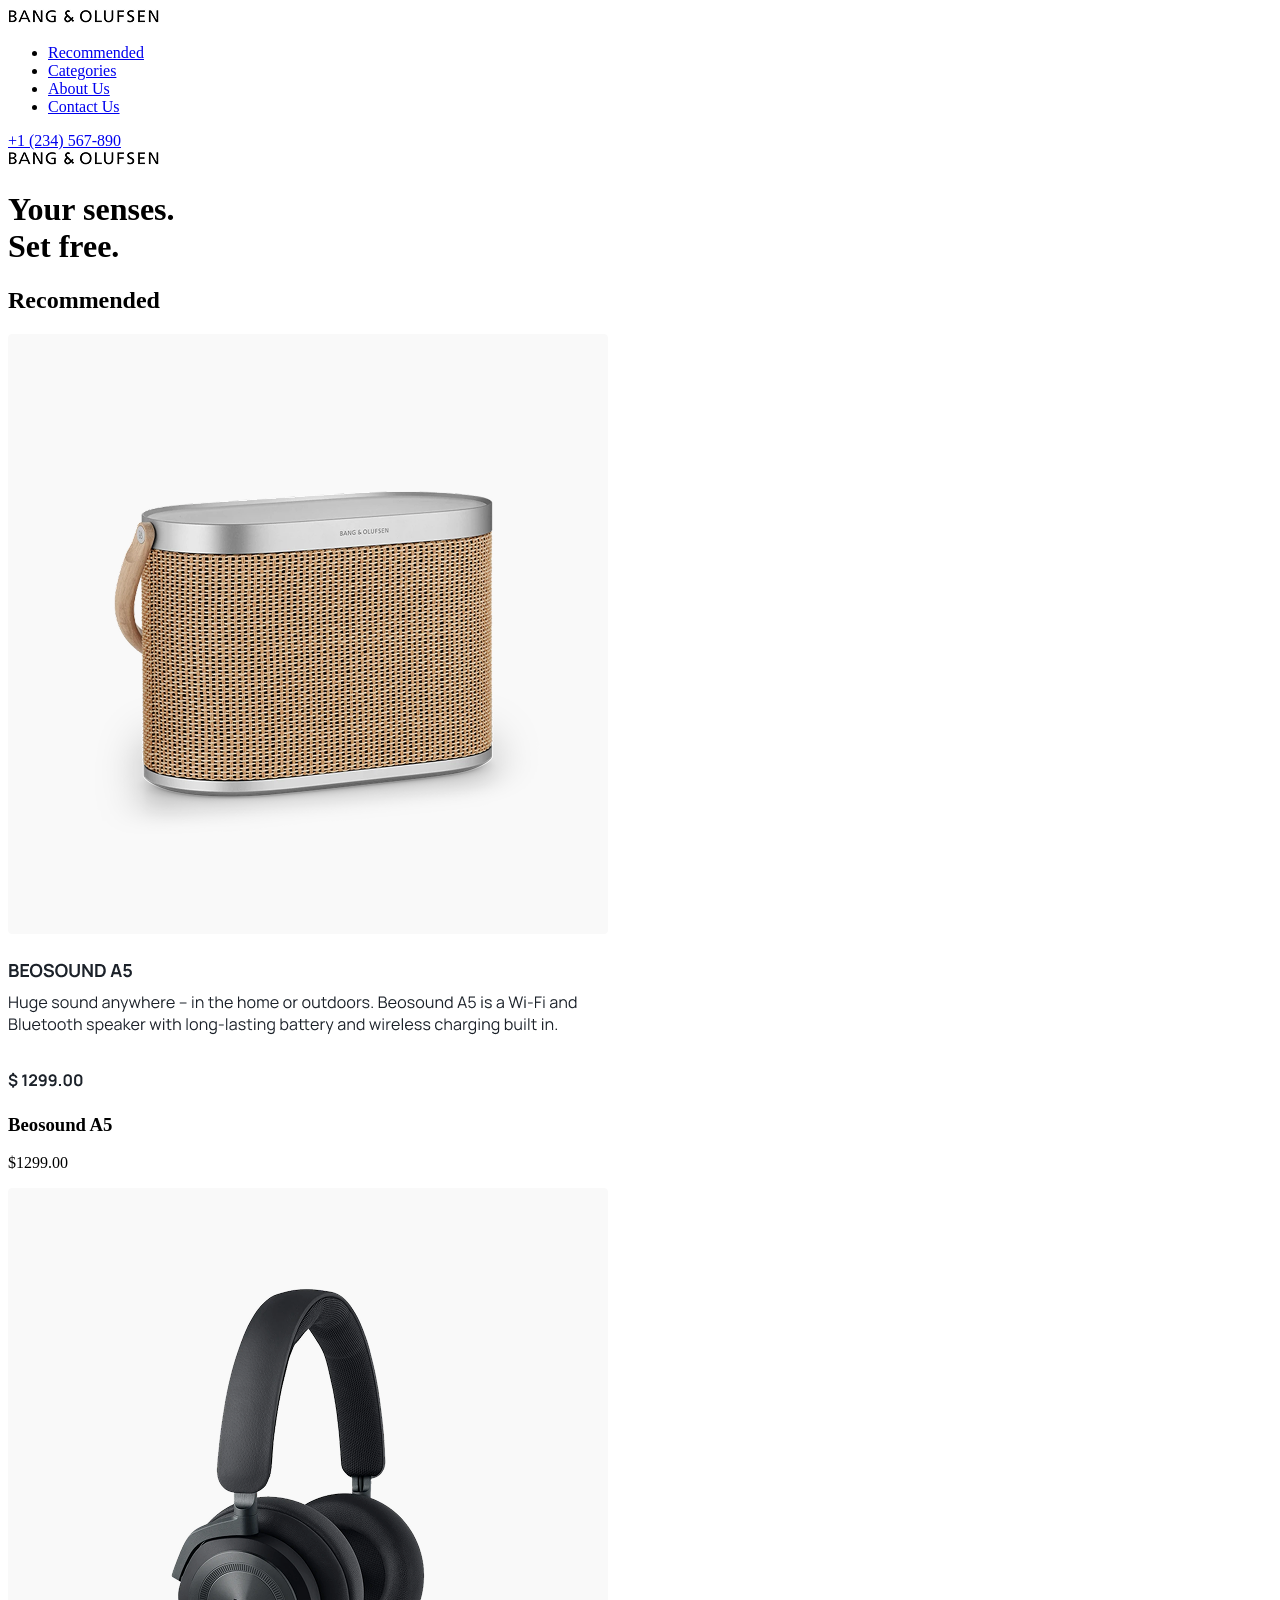
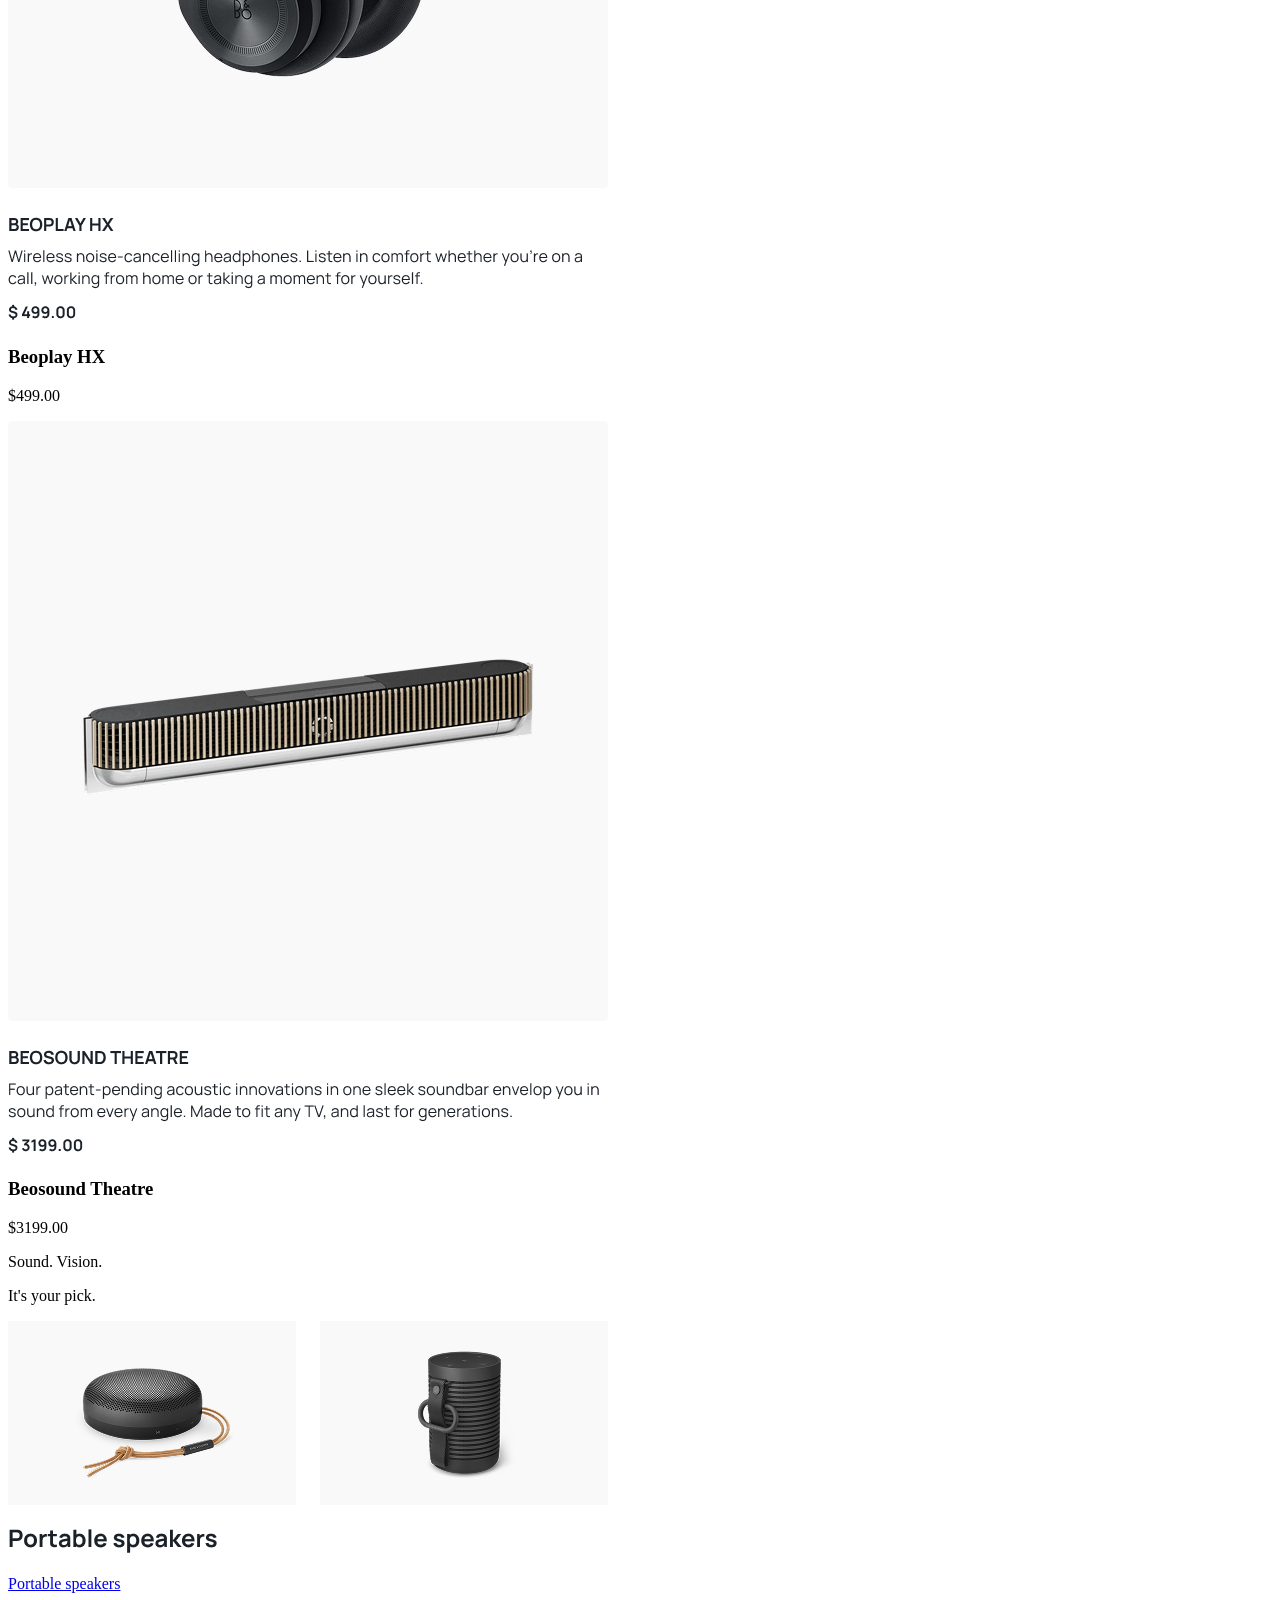
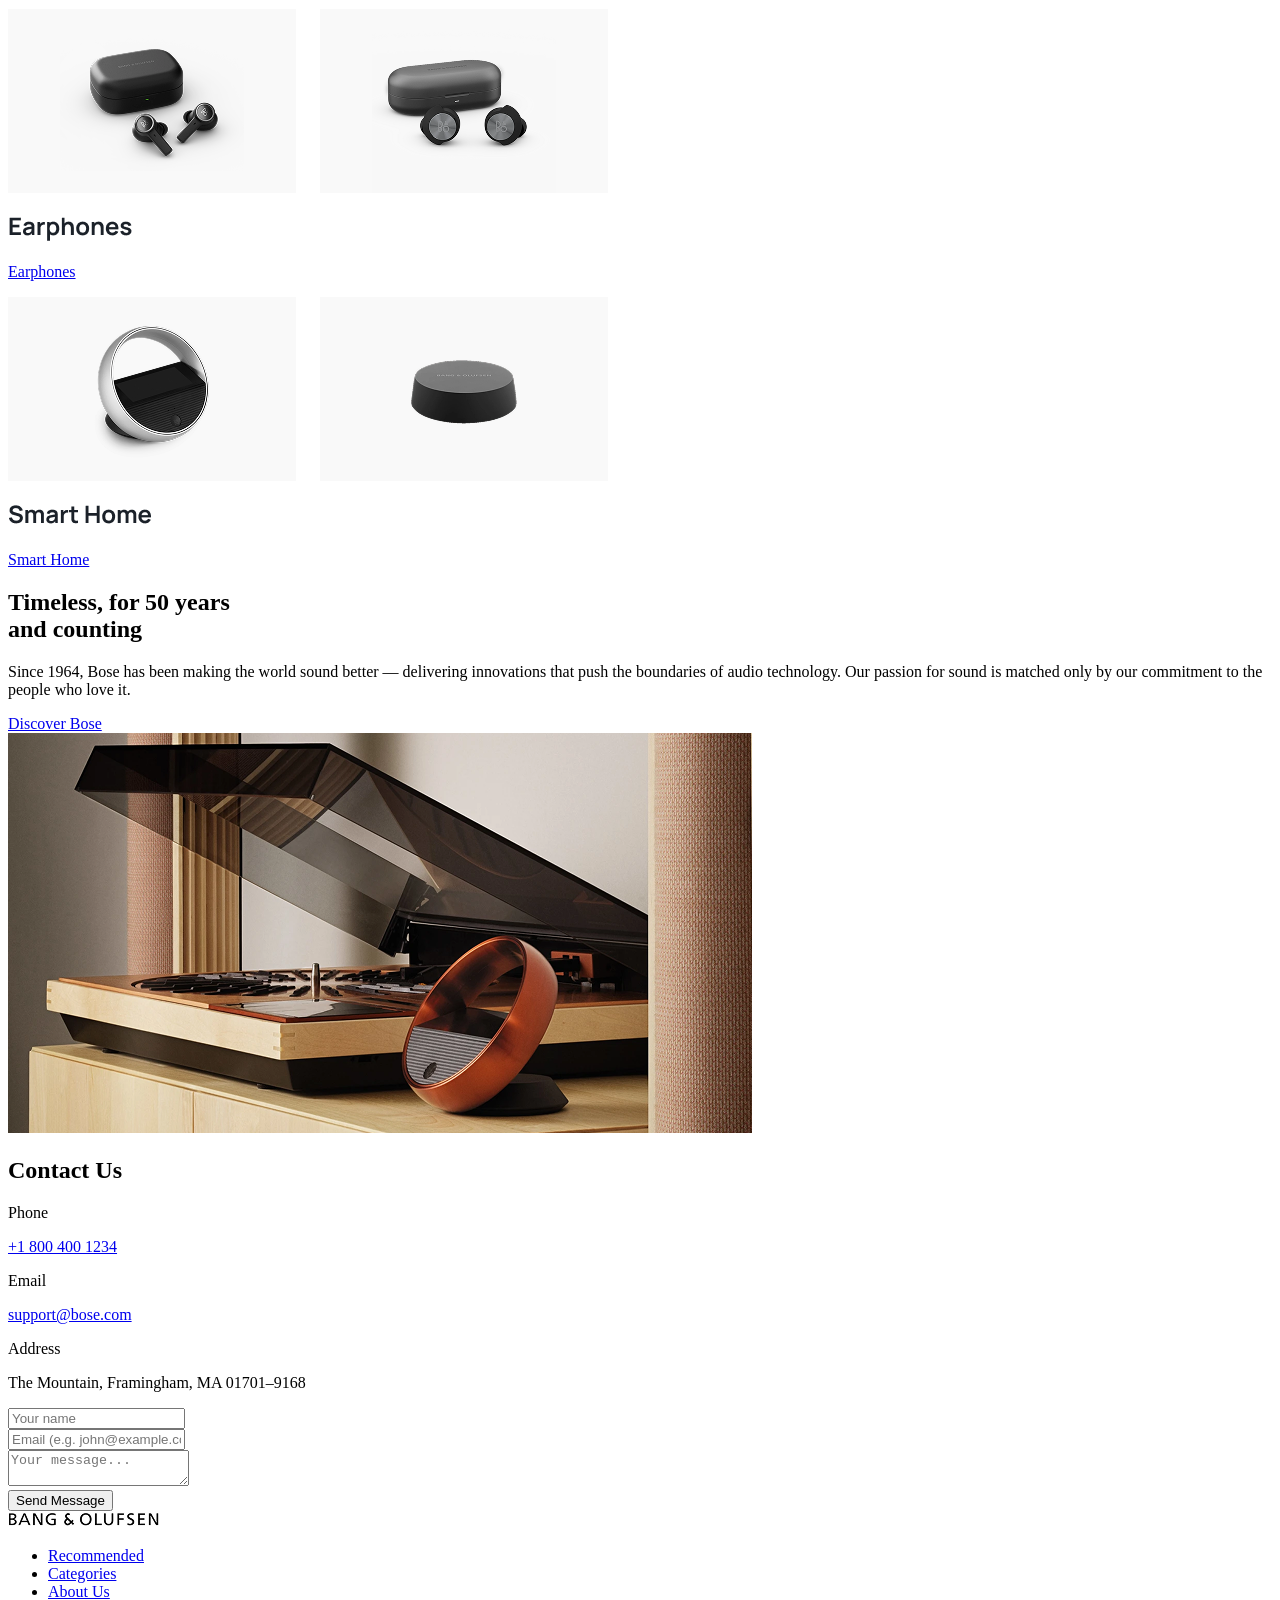
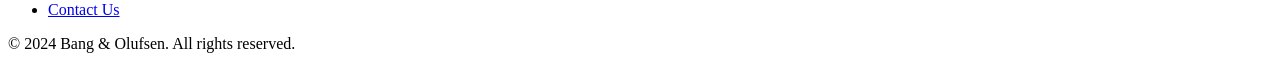
==== index.html @ 97378d6e "need help" ====
<!doctype html>
<html lang="en">
  <head>
    <meta charset="UTF-8" />
    <meta
      name="viewport"
      content="width=device-width, initial-scale=1.0"
    />
    <title>BOSE — Your senses. Set free.</title>

    <!-- Favicon -->
    <link
      rel="icon"
      type="image/png"
      href="images/Logo.png"
    />

    <!-- Fonts -->
    <link
      rel="preconnect"
      href="https://fonts.googleapis.com"
    />
    <link
      rel="preconnect"
      href="https://fonts.gstatic.com"
      crossorigin="anonymous"
    />
    <link
      href="https://fonts.googleapis.com/css2?family=Manrope:wght@200..800&display=swap"
      rel="stylesheet"
    />

    <!-- Styles -->
    <link
      rel="stylesheet"
      href="src/styles/main.scss"
    />
  </head>

  <body class="page">
    <!-- ======================== MENU ======================== -->
    <aside
      class="menu page__menu"
      id="menu"
    >
      <div class="menu__top">
        <a
          href="#"
          class="menu__logo"
        >
          <img
            src="images/Logo.png"
            alt="Bang & Olufsen"
          />
        </a>
        <a
          href="#"
          class="icon icon--close"
          aria-label="Close menu"
        ></a>
      </div>

      <nav class="menu__nav">
        <ul class="menu__list">
          <li class="menu__item">
            <a
              href="#recommended"
              class="menu__link"
            >
              Recommended
            </a>
          </li>
          <li class="menu__item">
            <a
              href="#categories"
              class="menu__link"
            >
              Categories
            </a>
          </li>
          <li class="menu__item">
            <a
              href="#about"
              class="menu__link"
            >
              About Us
            </a>
          </li>
          <li class="menu__item">
            <a
              href="#contact"
              class="menu__link"
            >
              Contact Us
            </a>
          </li>
        </ul>
      </nav>

      <div class="menu__bottom">
        <a
          href="tel:+1234567890"
          class="menu__phone"
        >
          +1 (234) 567-890
        </a>
      </div>
    </aside>

    <!-- ======================== HEADER ======================== -->
    <header
      class="header"
      id="top"
    >
      <div class="header__top">
        <a
          href="#top"
          class="header__logo"
        >
          <img
            src="images/Logo.png"
            alt="Bang & Olufsen"
          />
        </a>

        <div class="header__icons">
          <a
            href="tel:+1234567890"
            class="icon icon--phone"
            aria-label="Call us"
          ></a>
          <a
            href="#menu"
            class="icon icon--menu"
            aria-label="Open menu"
          ></a>
        </div>
      </div>

      <div class="header__bottom">
        <h1 class="header__title">
          Your senses.
          <br />
          Set free.
        </h1>
      </div>
    </header>

    <!-- ======================== MAIN ======================== -->
    <main class="main">
      <!-- RECOMMENDED -->
      <section
        class="recommended"
        id="recommended"
      >
        <div class="recommended__container">
          <h2 class="section-title">Recommended</h2>

          <div class="recommended__list">
            <article class="product-card animate-on-scroll">
              <a
                href="#"
                class="product-card__img-link"
              >
                <div class="product-card__img-wrapper">
                  <img
                    src="images/img-1.png"
                    alt="Beosound A5"
                    class="product-card__img"
                  />
                </div>
              </a>
              <div class="product-card__info">
                <h3 class="product-card__name">Beosound A5</h3>
                <p class="product-card__price">$1299.00</p>
              </div>
            </article>

            <article class="product-card animate-on-scroll">
              <a
                href="#"
                class="product-card__img-link"
              >
                <div class="product-card__img-wrapper">
                  <img
                    src="images/img-2.png"
                    alt="Beoplay HX"
                    class="product-card__img"
                  />
                </div>
              </a>
              <div class="product-card__info">
                <h3 class="product-card__name">Beoplay HX</h3>
                <p class="product-card__price">$499.00</p>
              </div>
            </article>

            <article class="product-card animate-on-scroll">
              <a
                href="#"
                class="product-card__img-link"
              >
                <div class="product-card__img-wrapper">
                  <img
                    src="images/img-3.png"
                    alt="Beosound Theatre"
                    class="product-card__img"
                  />
                </div>
              </a>
              <div class="product-card__info">
                <h3 class="product-card__name">Beosound Theatre</h3>
                <p class="product-card__price">$3199.00</p>
              </div>
            </article>
          </div>
        </div>
      </section>

      <!-- CATEGORIES -->
      <section
        class="categories"
        id="categories"
      >
        <div class="categories__container">
          <div class="categories__intro">
            <p class="categories__subtitle">Sound. Vision.</p>
            <p class="categories__description">It's your pick.</p>
          </div>

          <div class="categories__grid">
            <a
              href="#"
              class="category-card"
            >
              <img
                src="images/img-4-5.png"
                alt="Portable speakers"
                class="category-card__img"
              />
              <p class="category-card__title">Portable speakers</p>
            </a>

            <a
              href="#"
              class="category-card"
            >
              <img
                src="images/img-6-7.png"
                alt="Earphones"
                class="category-card__img"
              />
              <p class="category-card__title">Earphones</p>
            </a>

            <a
              href="#"
              class="category-card"
            >
              <img
                src="images/img-8-9.png"
                alt="Smart Home"
                class="category-card__img"
              />
              <p class="category-card__title">Smart Home</p>
            </a>
          </div>
        </div>
      </section>

      <!-- ABOUT -->
      <section
        class="about"
        id="about"
      >
        <div class="about__container">
          <div class="about__content animate-on-scroll">
            <h2 class="about__title">
              Timeless, for 50 years
              <br />
              and counting
            </h2>
            <p class="about__text">
              Since 1964, Bose has been making the world sound better —
              delivering innovations that push the boundaries of audio
              technology. Our passion for sound is matched only by our
              commitment to the people who love it.
            </p>
            <a
              href="#"
              class="button about__btn"
            >
              Discover Bose
            </a>
          </div>

          <div class="about__img-wrapper animate-on-scroll">
            <img
              src="images/Image.png"
              alt="Bose turntable"
              class="about__img"
            />
          </div>
        </div>
      </section>

      <!-- CONTACT -->
      <section
        class="contact"
        id="contact"
      >
        <div class="contact__container">
          <h2 class="section-title">Contact Us</h2>

          <div class="contact__wrapper">
            <div class="contact__info animate-on-scroll">
              <div class="contact__detail">
                <p class="contact__label">Phone</p>
                <a
                  href="tel:+18004001234"
                  class="contact__value"
                >
                  +1 800 400 1234
                </a>
              </div>
              <div class="contact__detail">
                <p class="contact__label">Email</p>
                <a
                  href="mailto:support@bose.com"
                  class="contact__value"
                >
                  support@bose.com
                </a>
              </div>
              <div class="contact__detail">
                <p class="contact__label">Address</p>
                <p class="contact__value">
                  The Mountain, Framingham, MA 01701–9168
                </p>
              </div>
            </div>

            <form
              class="contact__form animate-on-scroll"
              novalidate
            >
              <div class="form-field">
                <input
                  type="text"
                  id="name"
                  name="name"
                  class="form-field__input"
                  placeholder="Your name"
                  required
                />
              </div>

              <div class="form-field">
                <input
                  type="email"
                  id="email"
                  name="email"
                  class="form-field__input"
                  placeholder="Email (e.g. john@example.com)"
                  required
                />
              </div>

              <div class="form-field">
                <textarea
                  id="message"
                  name="message"
                  class="form-field__input form-field__input--textarea"
                  placeholder="Your message..."
                  required
                ></textarea>
              </div>

              <button
                type="submit"
                class="button contact__submit"
              >
                Send Message
              </button>
            </form>
          </div>
        </div>
      </section>
    </main>

    <!-- ======================== FOOTER ======================== -->
    <footer class="footer">
      <div class="footer__top">
        <a
          href="#top"
          class="footer__logo"
        >
          <img
            src="images/Logo.png"
            alt="Bang & Olufsen"
          />
        </a>

        <nav class="footer__nav">
          <ul class="footer__list">
            <li>
              <a
                href="#recommended"
                class="footer__link"
              >
                Recommended
              </a>
            </li>
            <li>
              <a
                href="#categories"
                class="footer__link"
              >
                Categories
              </a>
            </li>
            <li>
              <a
                href="#about"
                class="footer__link"
              >
                About Us
              </a>
            </li>
            <li>
              <a
                href="#contact"
                class="footer__link"
              >
                Contact Us
              </a>
            </li>
          </ul>
        </nav>
      </div>

      <div class="footer__bottom">
        <p class="footer__copy">© 2024 Bang & Olufsen. All rights reserved.</p>
      </div>
    </footer>

    <!-- Scroll animation script -->
    <script src="src/scripts/main.js"></script>
  </body>
</html>
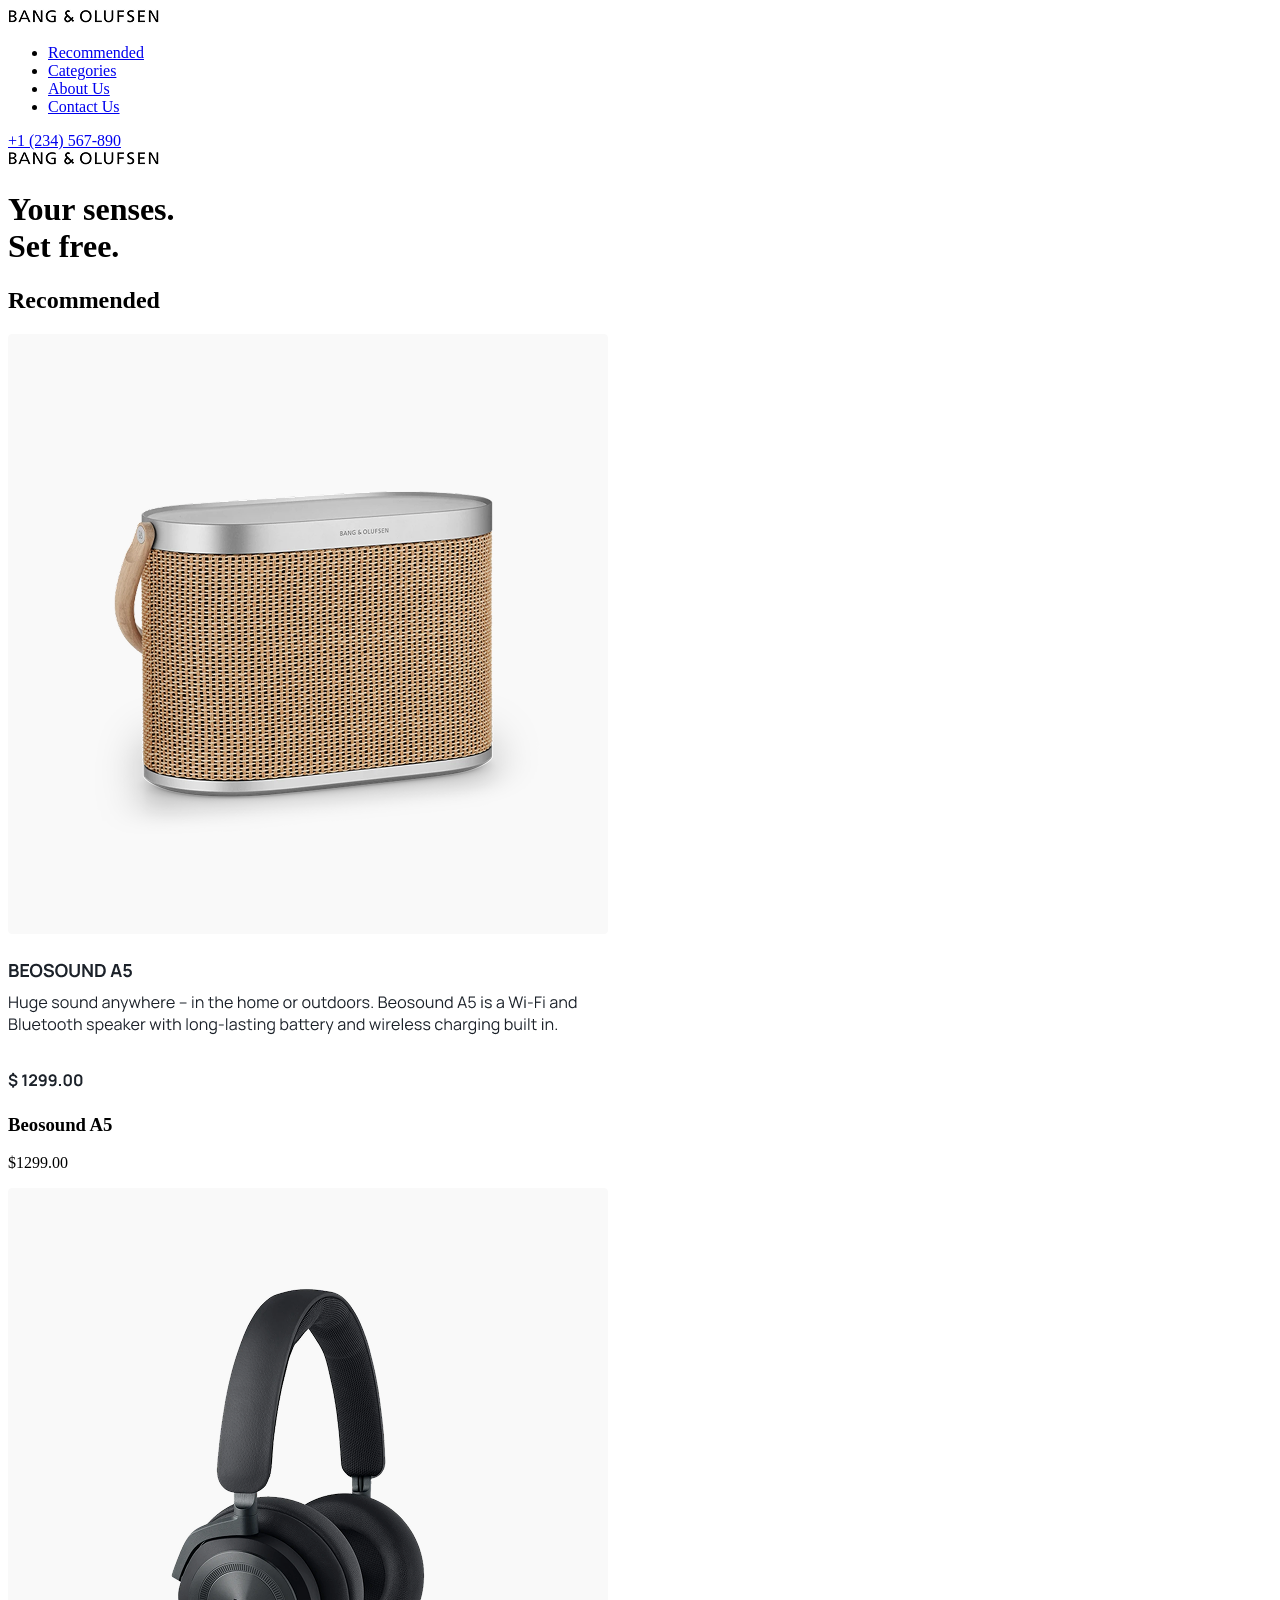
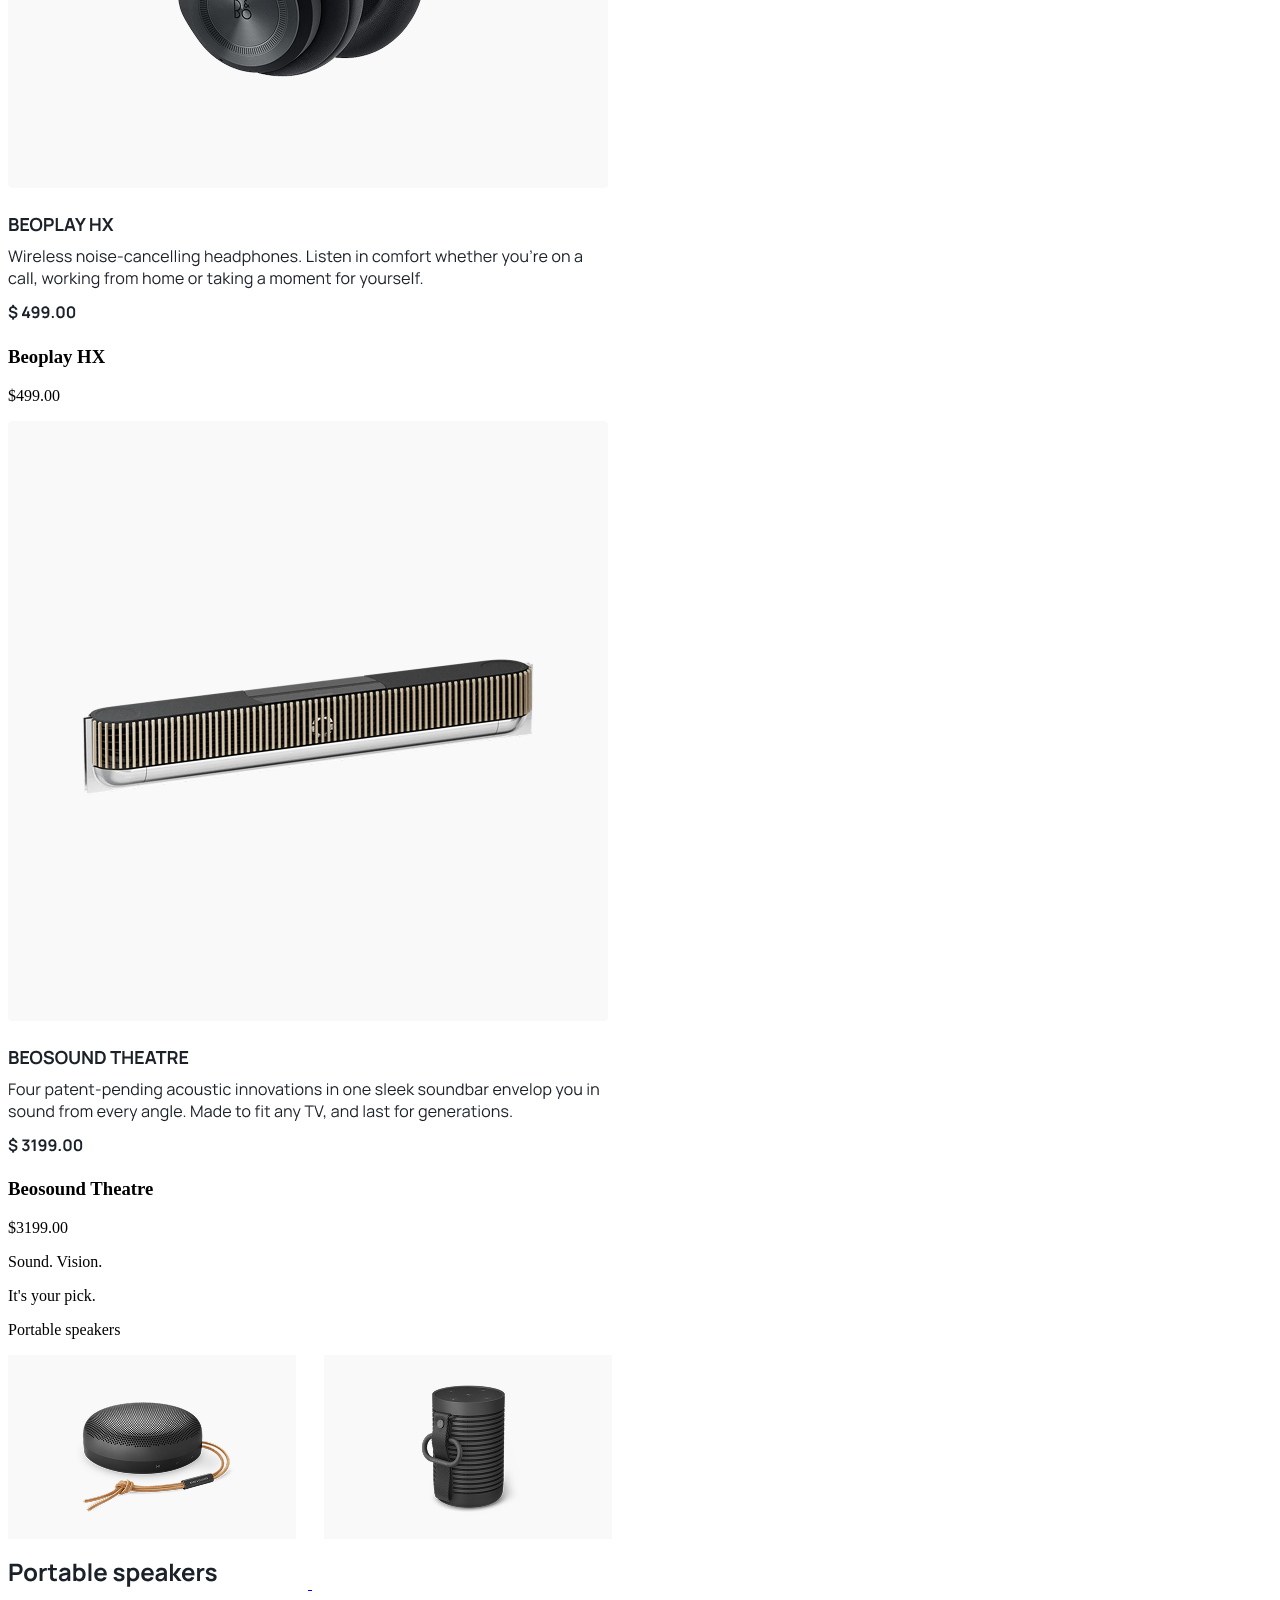
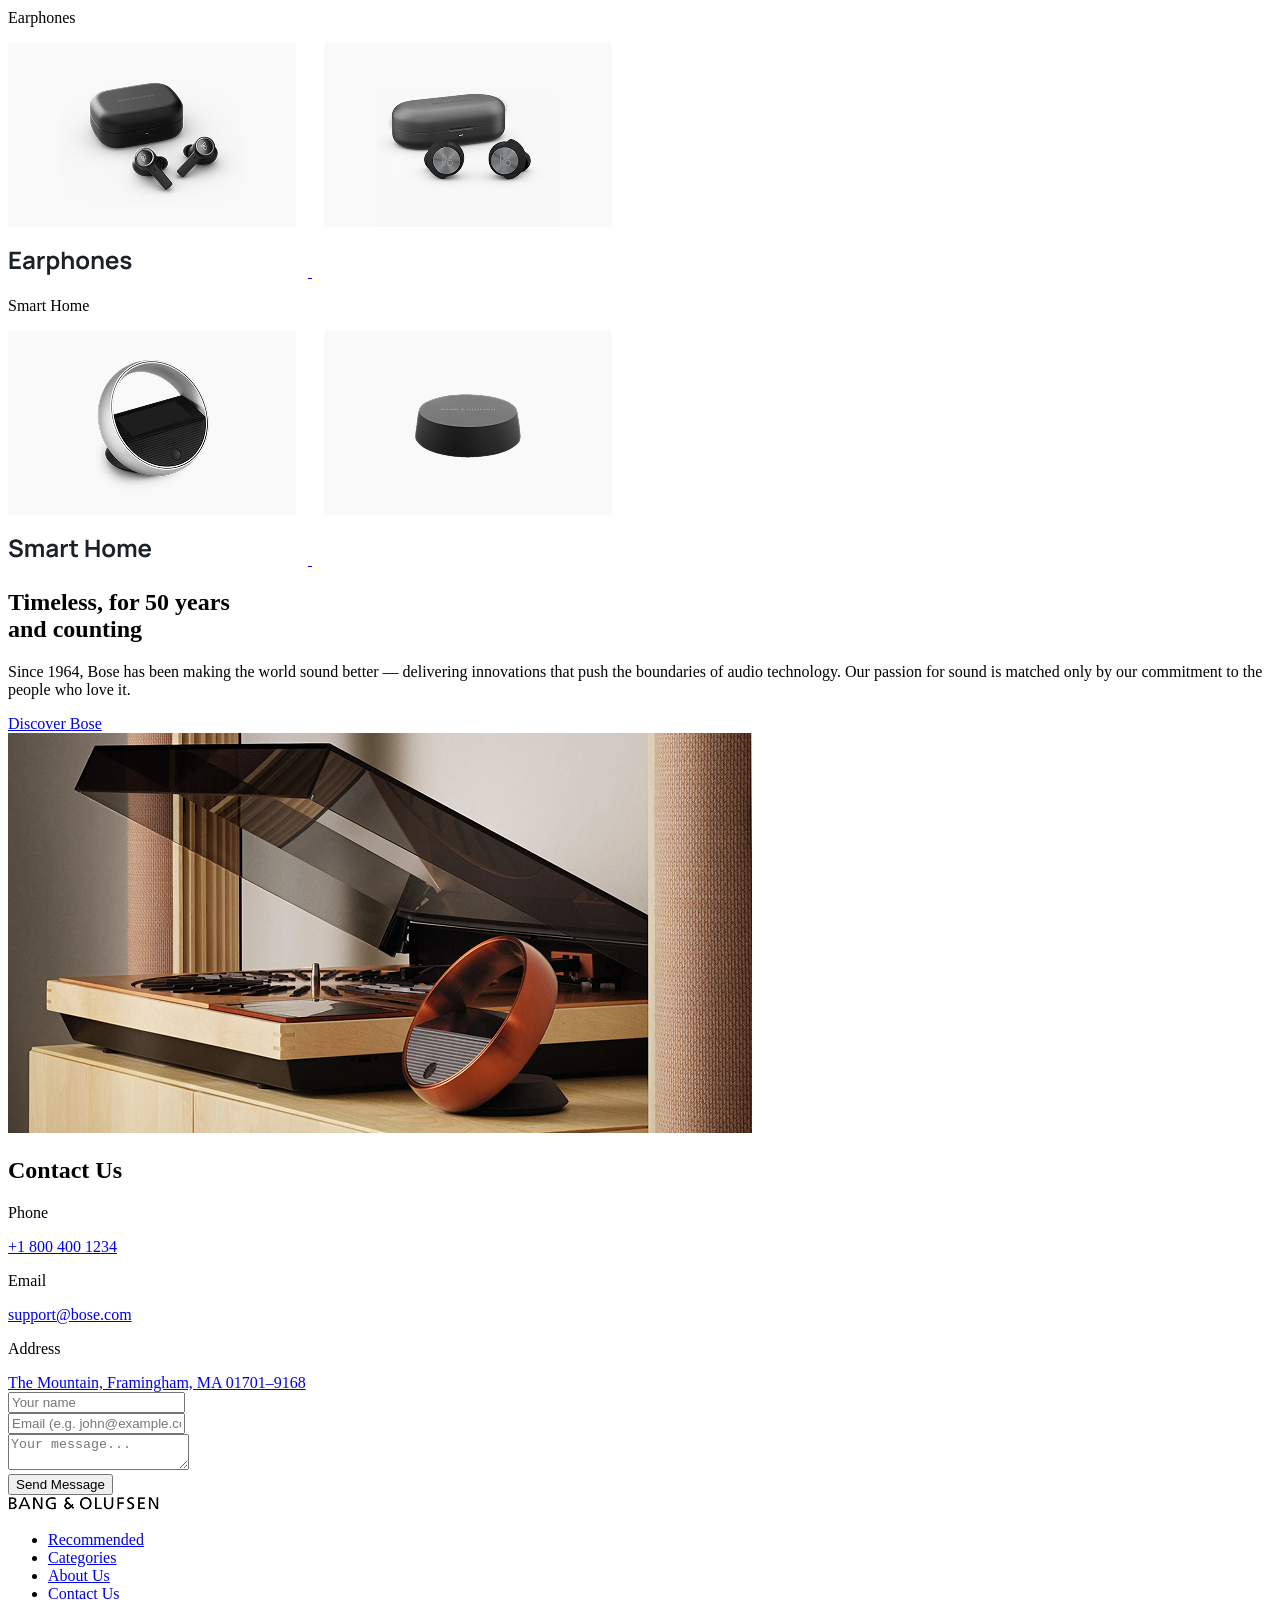
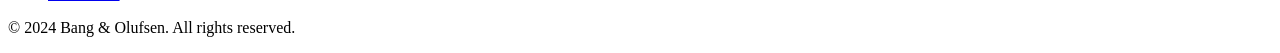
==== commit 487d884b: "landing-page-Pronina" ====
--- a/index.html
+++ b/index.html
@@ -229,45 +229,86 @@
           </div>
 
           <div class="categories__grid">
-            <a
-              href="#"
-              class="category-card"
-            >
-              <img
-                src="images/img-4-5.png"
-                alt="Portable speakers"
-                class="category-card__img"
-              />
-              <p class="category-card__title">Portable speakers</p>
-            </a>
-
-            <a
-              href="#"
-              class="category-card"
-            >
-              <img
-                src="images/img-6-7.png"
-                alt="Earphones"
-                class="category-card__img"
-              />
-              <p class="category-card__title">Earphones</p>
-            </a>
-
-            <a
-              href="#"
-              class="category-card"
-            >
-              <img
-                src="images/img-8-9.png"
-                alt="Smart Home"
-                class="category-card__img"
-              />
-              <p class="category-card__title">Smart Home</p>
-            </a>
+            <div class="category">
+              <p class="category__title">Portable speakers</p>
+              <div class="category__images">
+                <a
+                  href="#"
+                  class="category__img-link"
+                >
+                  <img
+                    src="images/img-4.png"
+                    alt="Portable speaker"
+                    class="category__img"
+                  />
+                </a>
+                <a
+                  href="#"
+                  class="category__img-link"
+                >
+                  <img
+                    src="images/img-5.png"
+                    alt="Portable speaker"
+                    class="category__img"
+                  />
+                </a>
+              </div>
+            </div>
+
+            <div class="category">
+              <p class="category__title">Earphones</p>
+              <div class="category__images">
+                <a
+                  href="#"
+                  class="category__img-link"
+                >
+                  <img
+                    src="images/img-6.png"
+                    alt="Earphones"
+                    class="category__img"
+                  />
+                </a>
+                <a
+                  href="#"
+                  class="category__img-link"
+                >
+                  <img
+                    src="images/img-7.png"
+                    alt="Earphones"
+                    class="category__img"
+                  />
+                </a>
+              </div>
+            </div>
+
+            <div class="category">
+              <p class="category__title">Smart Home</p>
+              <div class="category__images">
+                <a
+                  href="#"
+                  class="category__img-link"
+                >
+                  <img
+                    src="images/img-8.png"
+                    alt="Smart Home device"
+                    class="category__img"
+                  />
+                </a>
+                <a
+                  href="#"
+                  class="category__img-link"
+                >
+                  <img
+                    src="images/img-9.png"
+                    alt="Smart Home device"
+                    class="category__img"
+                  />
+                </a>
+              </div>
+            </div>
           </div>
         </div>
       </section>
-
       <!-- ABOUT -->
       <section
         class="about"
@@ -334,9 +375,14 @@
               </div>
               <div class="contact__detail">
                 <p class="contact__label">Address</p>
-                <p class="contact__value">
+                <a
+                  href="https://www.google.com/maps/search/?api=1&query=The+Mountain+Framingham+MA"
+                  target="_blank"
+                  rel="noopener noreferrer"
+                  class="contact__value"
+                >
                   The Mountain, Framingham, MA 01701–9168
-                </p>
+                </a>
               </div>
             </div>
 
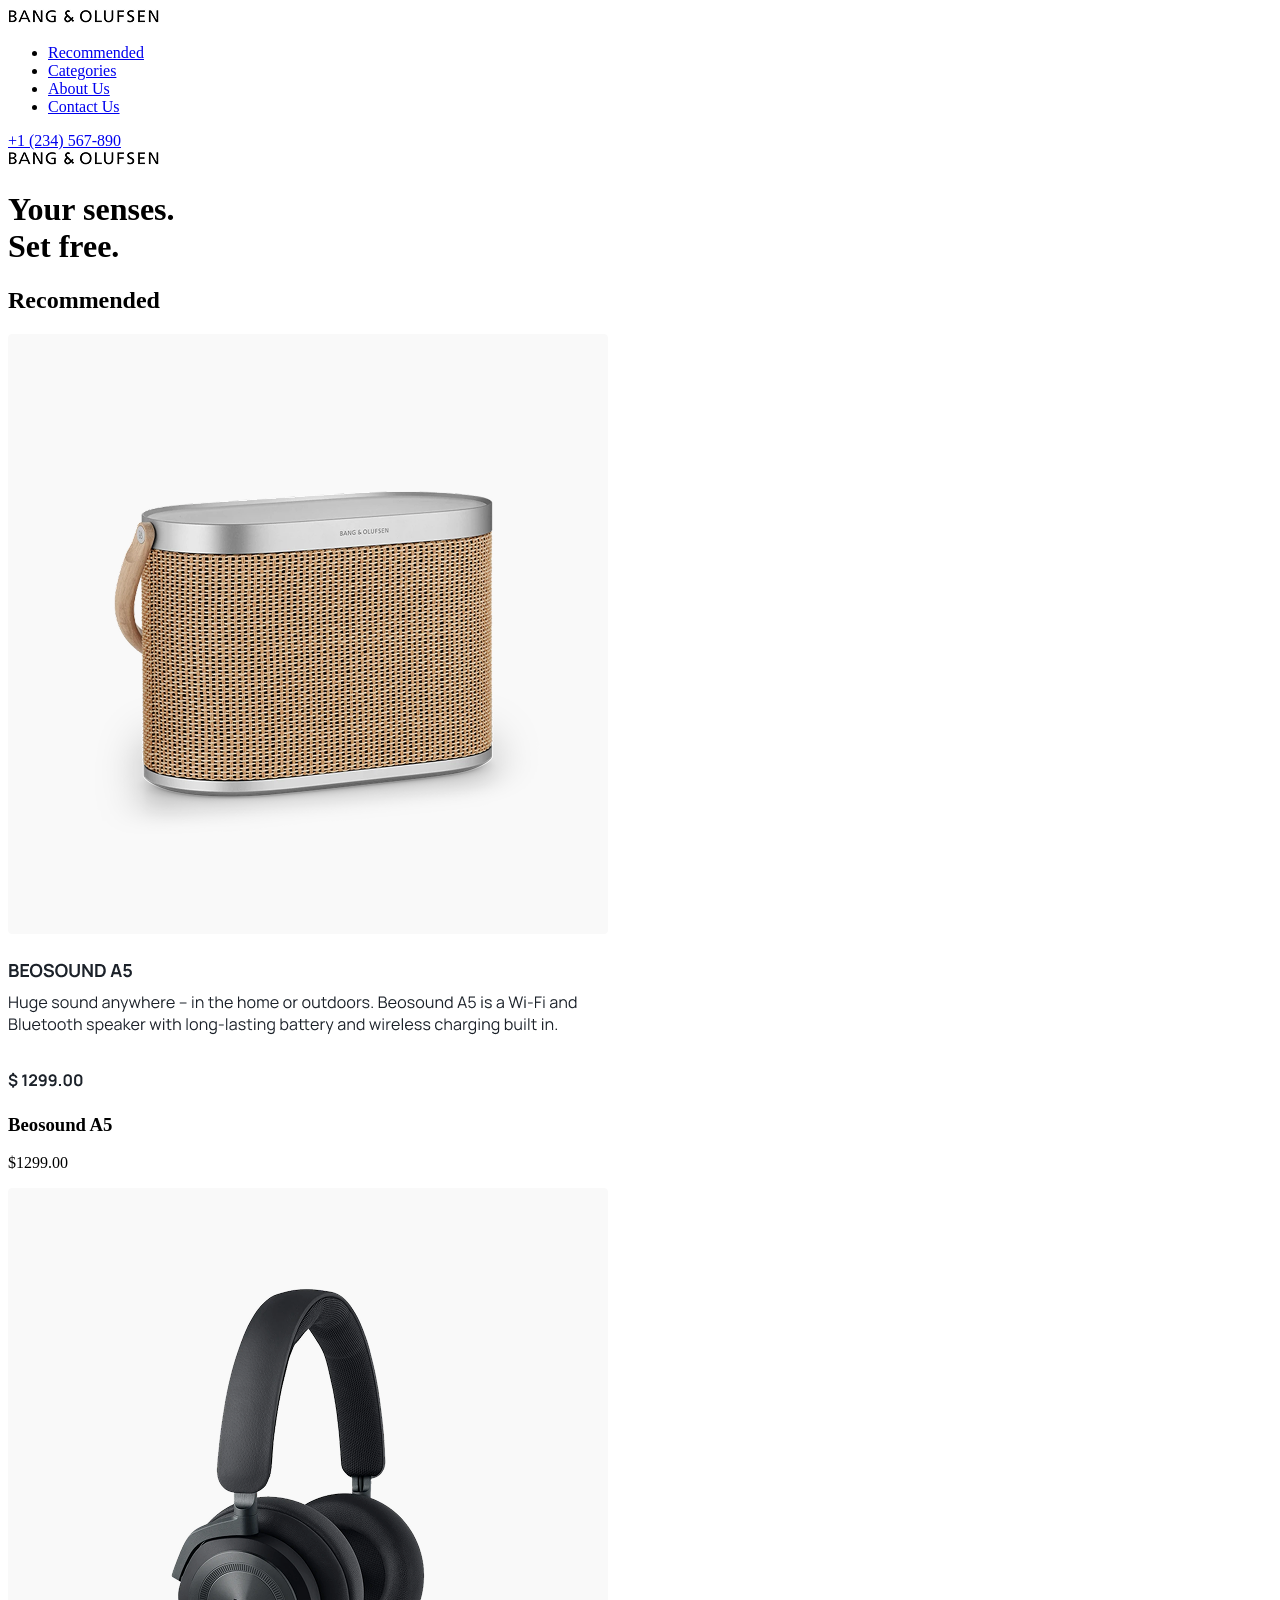
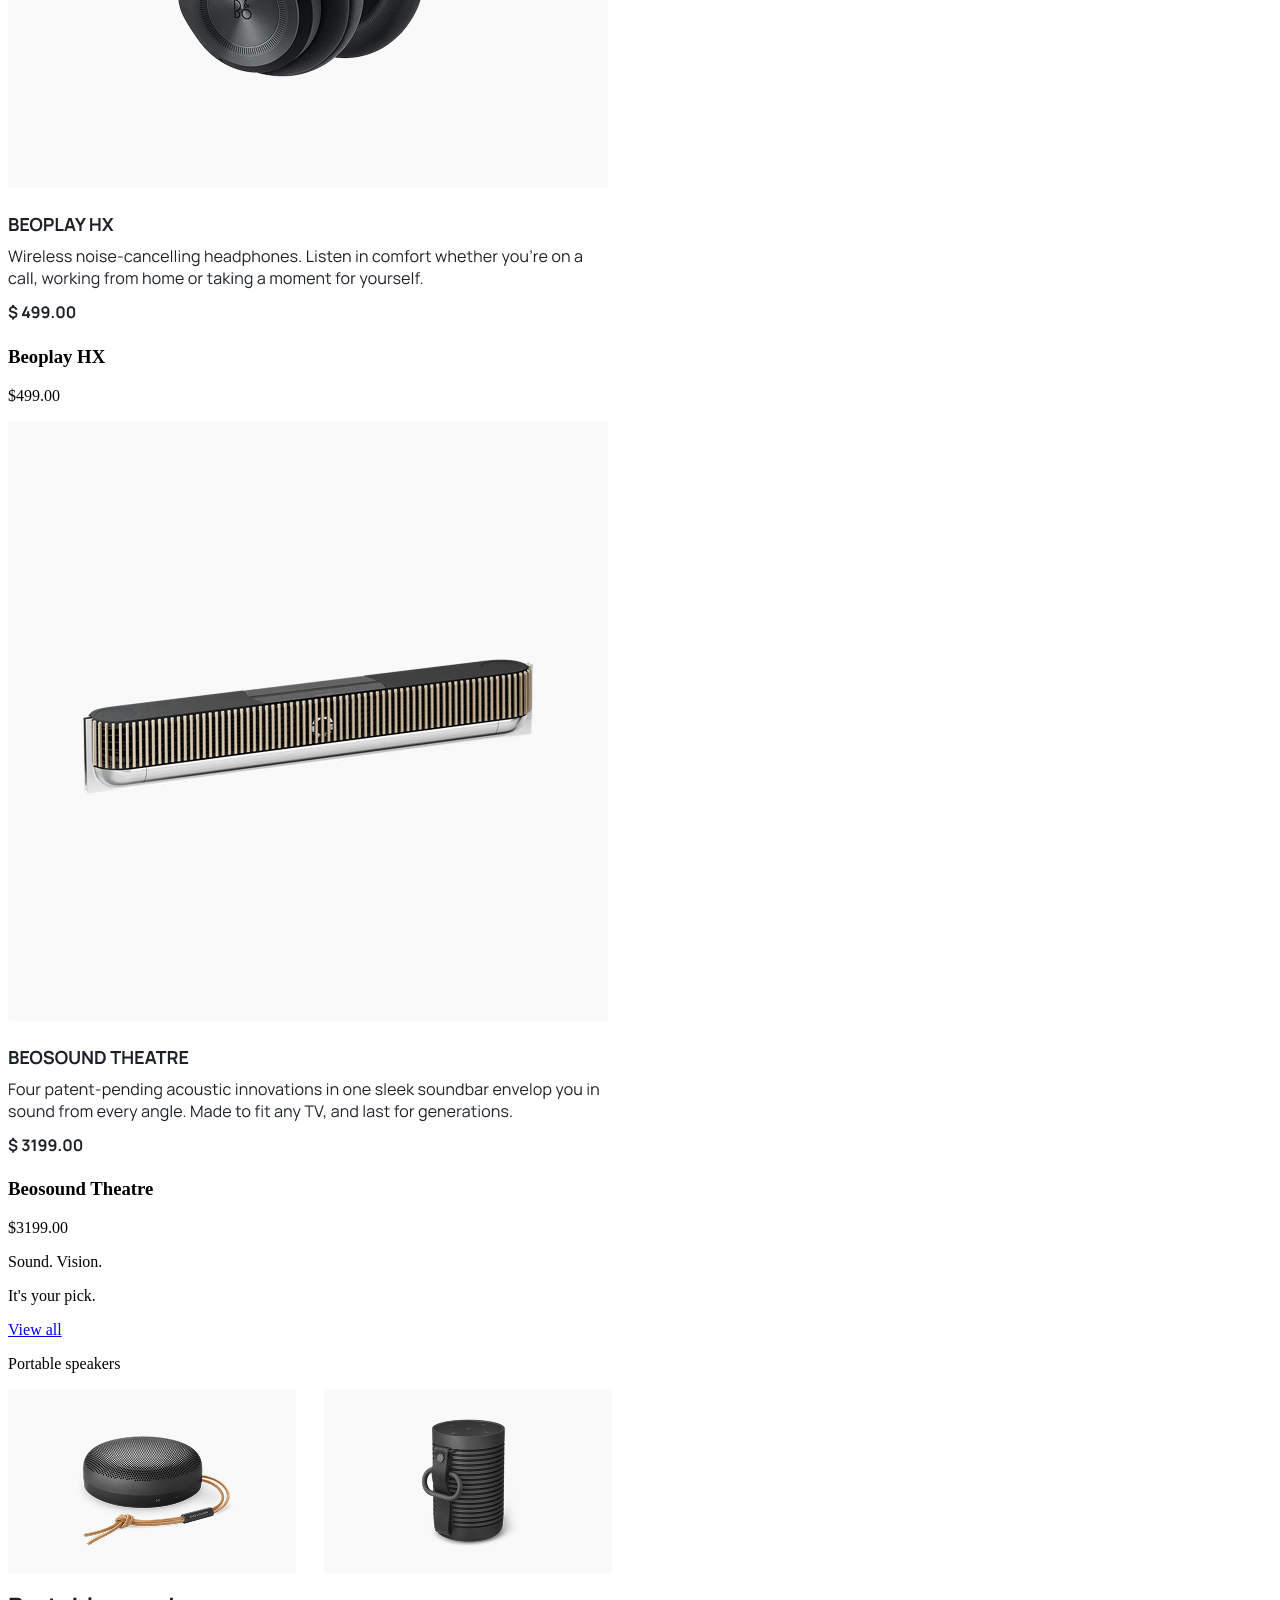
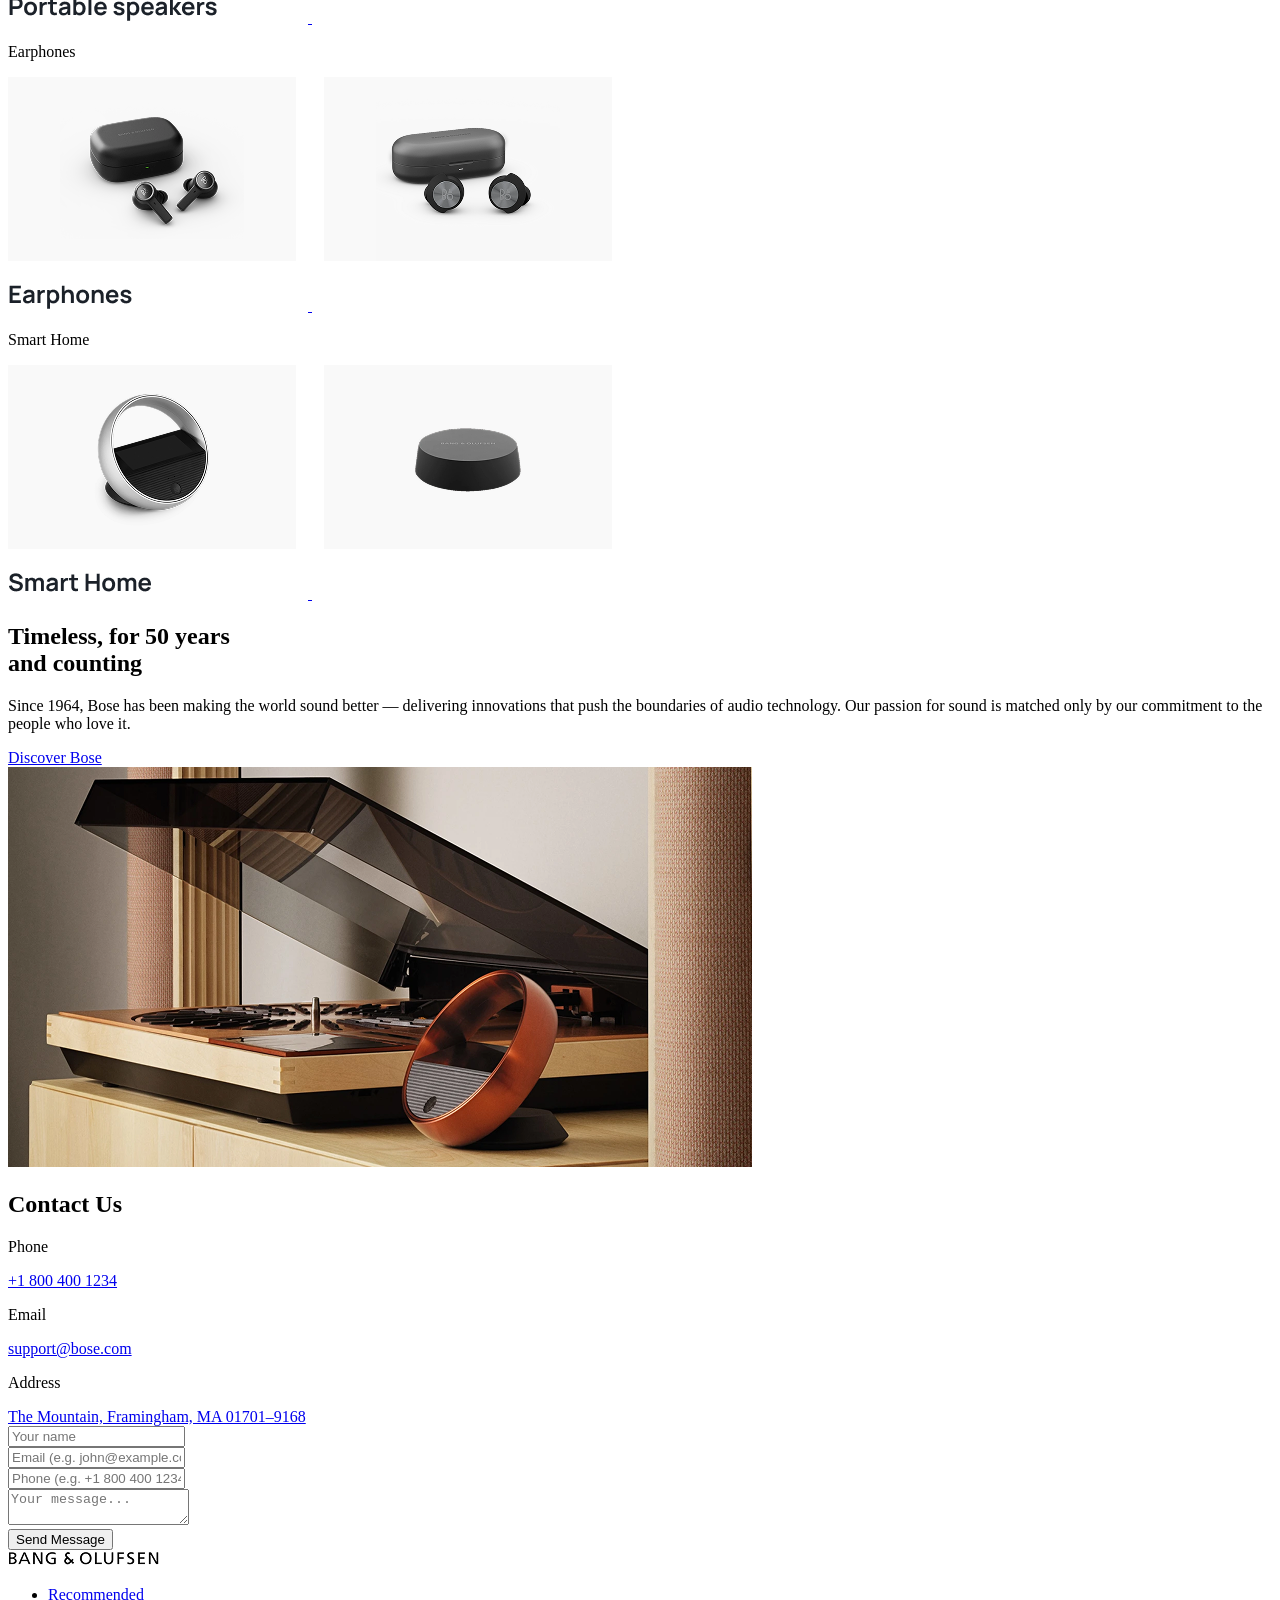
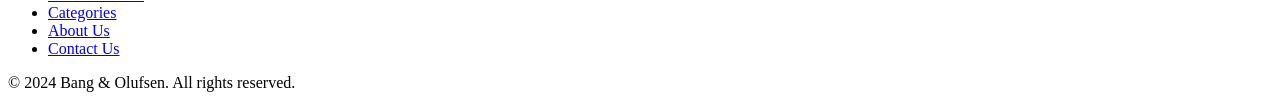
==== commit 68e8b992: "Pronina-second-landing" ====
--- a/index.html
+++ b/index.html
@@ -226,6 +226,12 @@
           <div class="categories__intro">
             <p class="categories__subtitle">Sound. Vision.</p>
             <p class="categories__description">It's your pick.</p>
+            <a
+              href="#"
+              class="button categories__view-all"
+            >
+              View all
+            </a>
           </div>
 
           <div class="categories__grid">
@@ -386,10 +392,7 @@
               </div>
             </div>
 
-            <form
-              class="contact__form animate-on-scroll"
-              novalidate
-            >
+            <form class="contact__form animate-on-scroll">
               <div class="form-field">
                 <input
                   type="text"
@@ -398,6 +401,7 @@
                   class="form-field__input"
                   placeholder="Your name"
                   required
+                  aria-label="Your name"
                 />
               </div>
 
@@ -409,6 +413,20 @@
                   class="form-field__input"
                   placeholder="Email (e.g. john@example.com)"
                   required
+                  aria-label="Email"
+                />
+              </div>
+
+              <div class="form-field">
+                <input
+                  type="tel"
+                  id="phone"
+                  name="phone"
+                  class="form-field__input"
+                  placeholder="Phone (e.g. +1 800 400 1234)"
+                  pattern="^\+?[0-9\s\-()]{7,}$"
+                  required
+                  aria-label="Phone"
                 />
               </div>
 
@@ -419,6 +437,7 @@
                   class="form-field__input form-field__input--textarea"
                   placeholder="Your message..."
                   required
+                  aria-label="Message"
                 ></textarea>
               </div>
 
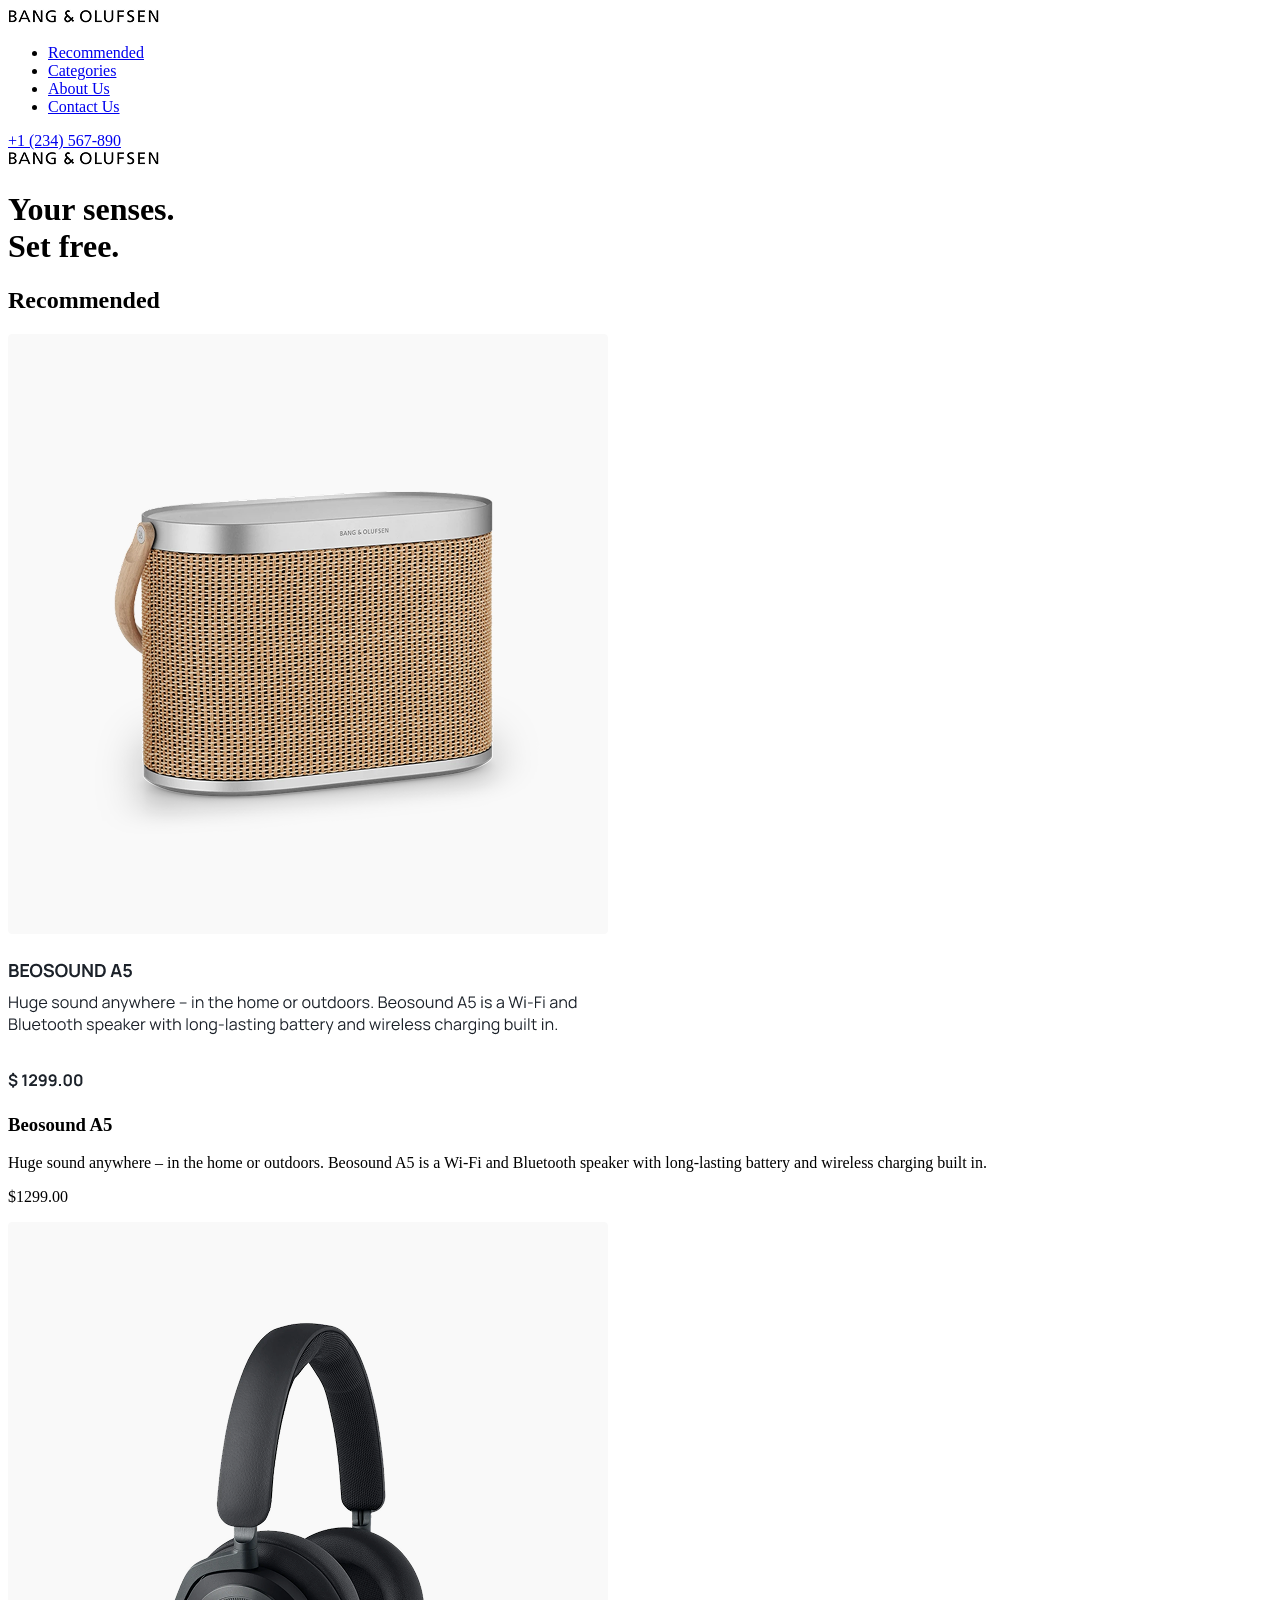
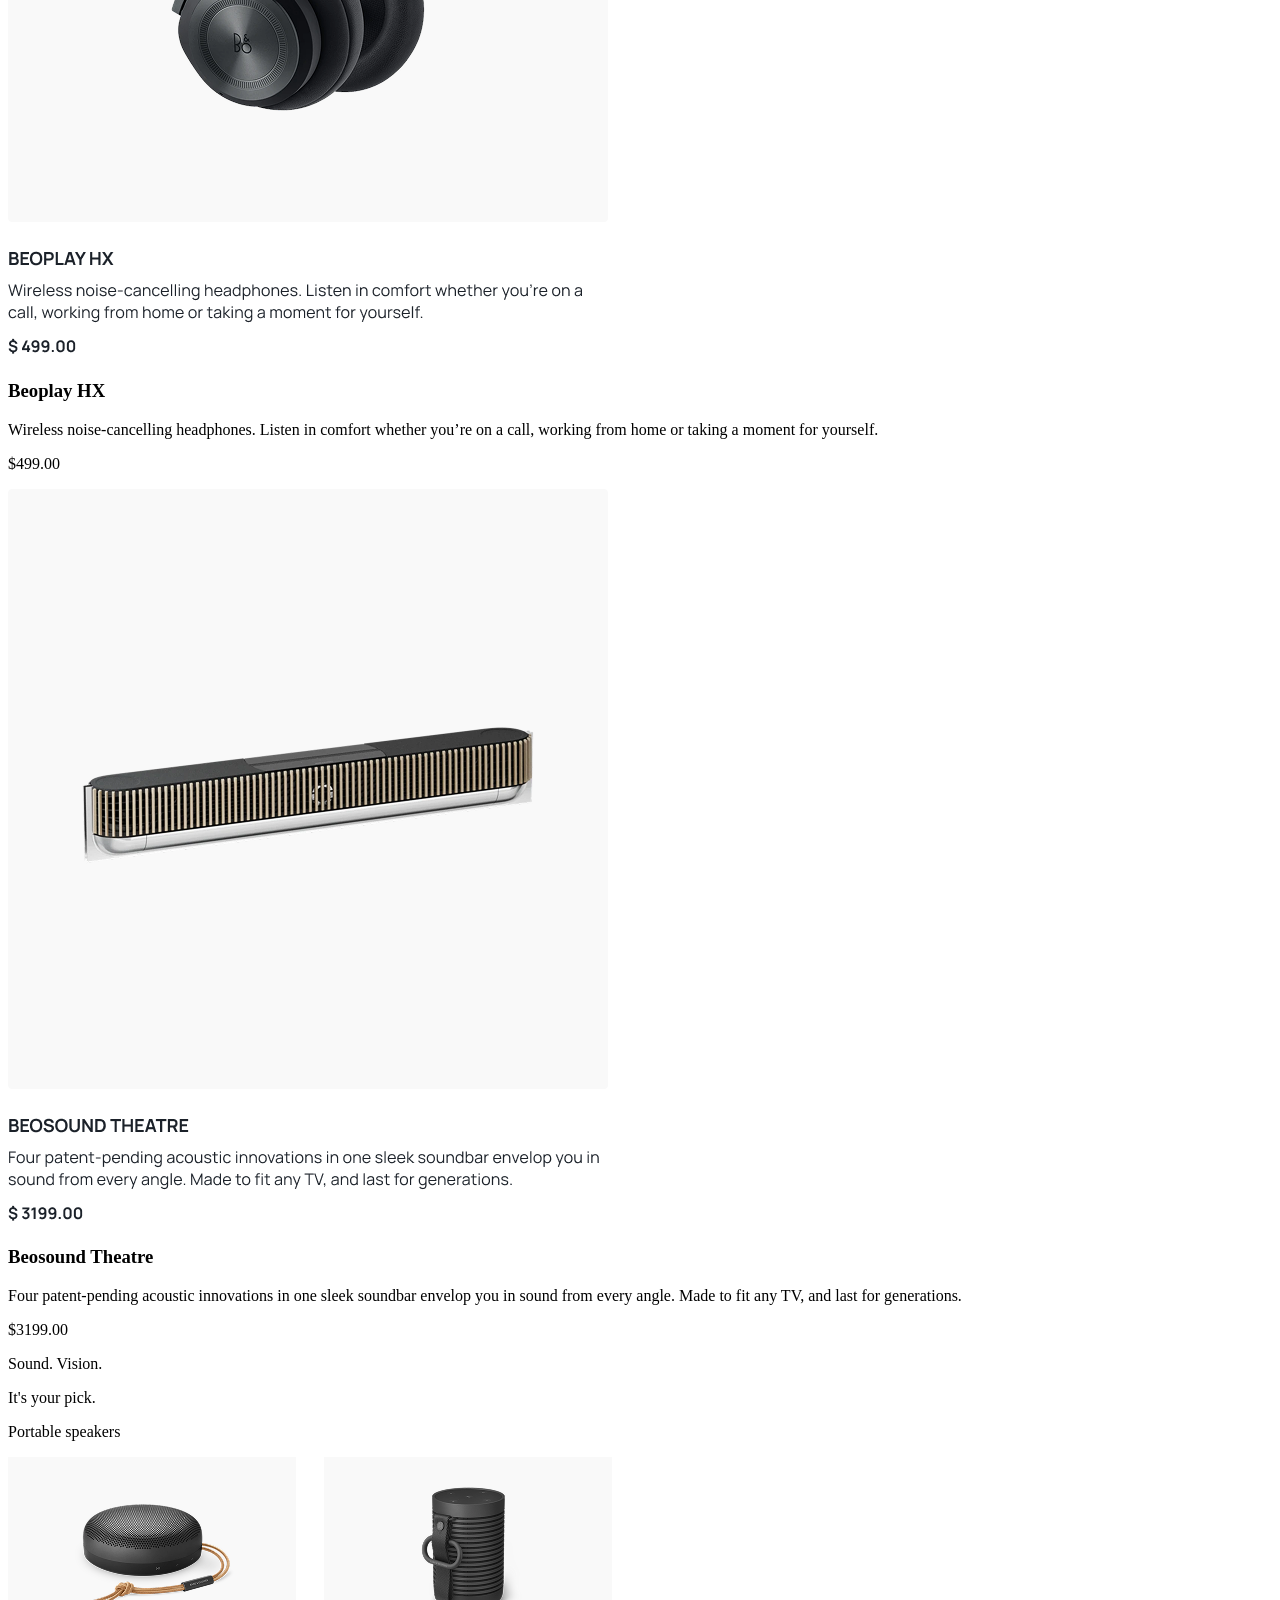
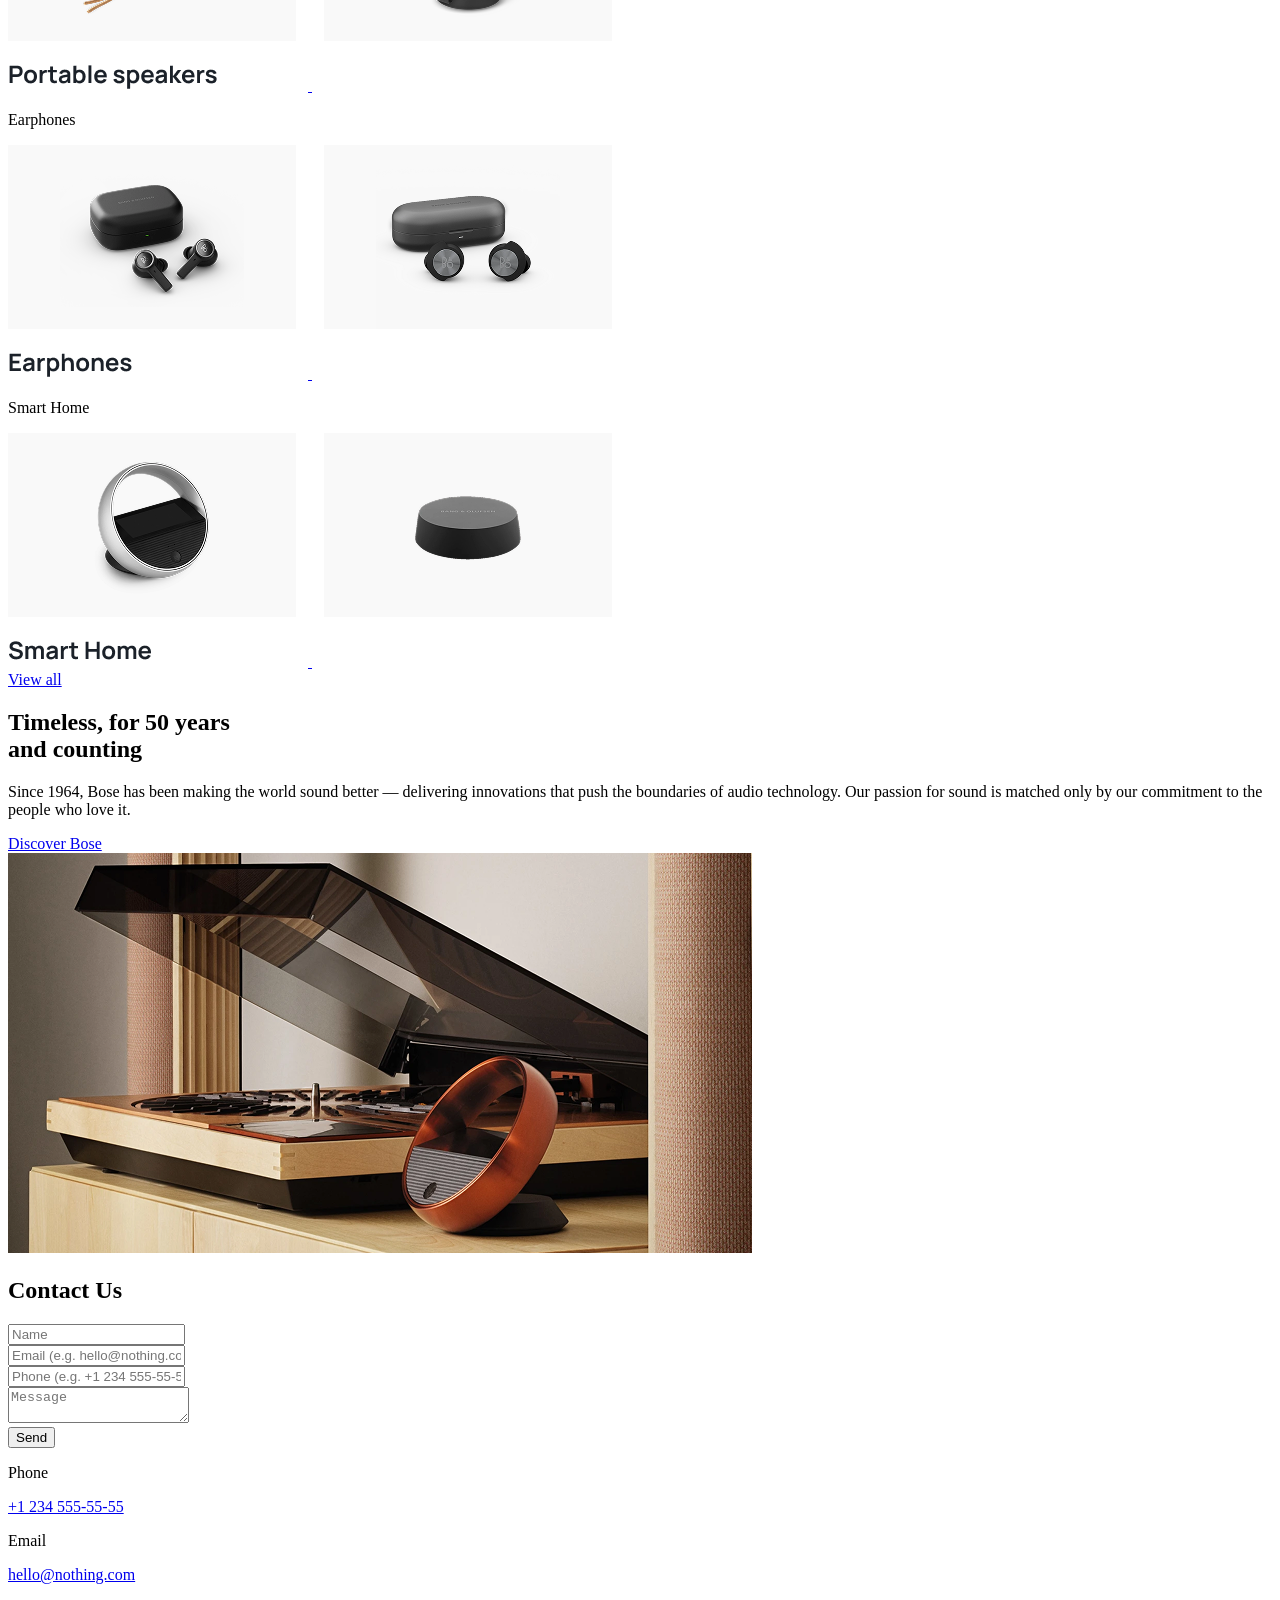
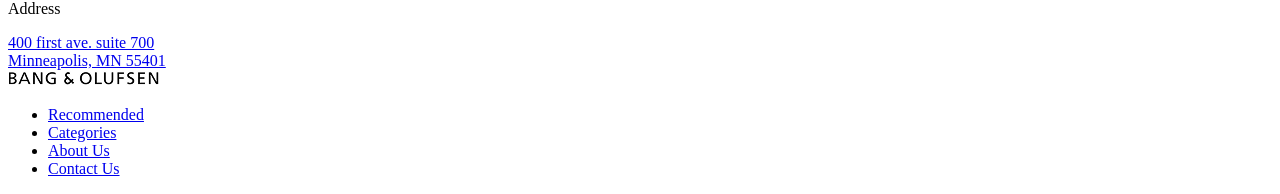
==== commit 553d72d3: "pronina-Mariia-layout-page" ====
--- a/index.html
+++ b/index.html
@@ -172,6 +172,11 @@
               </a>
               <div class="product-card__info">
                 <h3 class="product-card__name">Beosound A5</h3>
+                <p class="product-card__description">
+                  Huge sound anywhere &ndash; in the home or outdoors. Beosound
+                  A5 is a Wi-Fi and Bluetooth speaker with long-lasting battery
+                  and wireless charging built in.
+                </p>
                 <p class="product-card__price">$1299.00</p>
               </div>
             </article>
@@ -191,6 +196,11 @@
               </a>
               <div class="product-card__info">
                 <h3 class="product-card__name">Beoplay HX</h3>
+                <p class="product-card__description">
+                  Wireless noise-cancelling headphones. Listen in comfort
+                  whether you&rsquo;re on a call, working from home or taking a
+                  moment for yourself.
+                </p>
                 <p class="product-card__price">$499.00</p>
               </div>
             </article>
@@ -210,6 +220,11 @@
               </a>
               <div class="product-card__info">
                 <h3 class="product-card__name">Beosound Theatre</h3>
+                <p class="product-card__description">
+                  Four patent-pending acoustic innovations in one sleek soundbar
+                  envelop you in sound from every angle. Made to fit any TV, and
+                  last for generations.
+                </p>
                 <p class="product-card__price">$3199.00</p>
               </div>
             </article>
@@ -226,12 +241,6 @@
           <div class="categories__intro">
             <p class="categories__subtitle">Sound. Vision.</p>
             <p class="categories__description">It's your pick.</p>
-            <a
-              href="#"
-              class="button categories__view-all"
-            >
-              View all
-            </a>
           </div>
 
           <div class="categories__grid">
@@ -312,6 +321,15 @@
                 </a>
               </div>
             </div>
+          </div>
+
+          <div class="categories__bottom">
+            <a
+              href="#"
+              class="button"
+            >
+              View all
+            </a>
           </div>
         </div>
       </section>
@@ -360,48 +378,19 @@
           <h2 class="section-title">Contact Us</h2>
 
           <div class="contact__wrapper">
-            <div class="contact__info animate-on-scroll">
-              <div class="contact__detail">
-                <p class="contact__label">Phone</p>
-                <a
-                  href="tel:+18004001234"
-                  class="contact__value"
-                >
-                  +1 800 400 1234
-                </a>
-              </div>
-              <div class="contact__detail">
-                <p class="contact__label">Email</p>
-                <a
-                  href="mailto:support@bose.com"
-                  class="contact__value"
-                >
-                  support@bose.com
-                </a>
-              </div>
-              <div class="contact__detail">
-                <p class="contact__label">Address</p>
-                <a
-                  href="https://www.google.com/maps/search/?api=1&query=The+Mountain+Framingham+MA"
-                  target="_blank"
-                  rel="noopener noreferrer"
-                  class="contact__value"
-                >
-                  The Mountain, Framingham, MA 01701–9168
-                </a>
-              </div>
-            </div>
-
-            <form class="contact__form animate-on-scroll">
+            <form
+              class="contact__form animate-on-scroll"
+              onsubmit="this.reset(); return false;"
+            >
               <div class="form-field">
                 <input
                   type="text"
                   id="name"
                   name="name"
                   class="form-field__input"
-                  placeholder="Your name"
+                  placeholder="Name"
                   required
-                  aria-label="Your name"
+                  aria-label="Name"
                 />
               </div>
 
@@ -411,7 +400,7 @@
                   id="email"
                   name="email"
                   class="form-field__input"
-                  placeholder="Email (e.g. john@example.com)"
+                  placeholder="Email (e.g. hello@nothing.com)"
                   required
                   aria-label="Email"
                 />
@@ -423,7 +412,7 @@
                   id="phone"
                   name="phone"
                   class="form-field__input"
-                  placeholder="Phone (e.g. +1 800 400 1234)"
+                  placeholder="Phone (e.g. +1 234 555-55-55)"
                   pattern="^\+?[0-9\s\-()]{7,}$"
                   required
                   aria-label="Phone"
@@ -435,7 +424,7 @@
                   id="message"
                   name="message"
                   class="form-field__input form-field__input--textarea"
-                  placeholder="Your message..."
+                  placeholder="Message"
                   required
                   aria-label="Message"
                 ></textarea>
@@ -445,9 +434,43 @@
                 type="submit"
                 class="button contact__submit"
               >
-                Send Message
+                Send
               </button>
             </form>
+
+            <div class="contact__info animate-on-scroll">
+              <div class="contact__detail">
+                <p class="contact__label">Phone</p>
+                <a
+                  href="tel:+12345555555"
+                  class="contact__value"
+                >
+                  +1 234 555-55-55
+                </a>
+              </div>
+              <div class="contact__detail">
+                <p class="contact__label">Email</p>
+                <a
+                  href="mailto:hello@nothing.com"
+                  class="contact__value"
+                >
+                  hello@nothing.com
+                </a>
+              </div>
+              <div class="contact__detail">
+                <p class="contact__label">Address</p>
+                <a
+                  href="https://www.google.com/maps/search/?api=1&query=400+First+Ave+Suite+700+Minneapolis+MN+55401"
+                  target="_blank"
+                  rel="noopener noreferrer"
+                  class="contact__value"
+                >
+                  400 first ave. suite 700
+                  <br />
+                  Minneapolis, MN 55401
+                </a>
+              </div>
+            </div>
           </div>
         </div>
       </section>
@@ -503,10 +526,6 @@
           </ul>
         </nav>
       </div>
-
-      <div class="footer__bottom">
-        <p class="footer__copy">© 2024 Bang & Olufsen. All rights reserved.</p>
-      </div>
     </footer>
 
     <!-- Scroll animation script -->
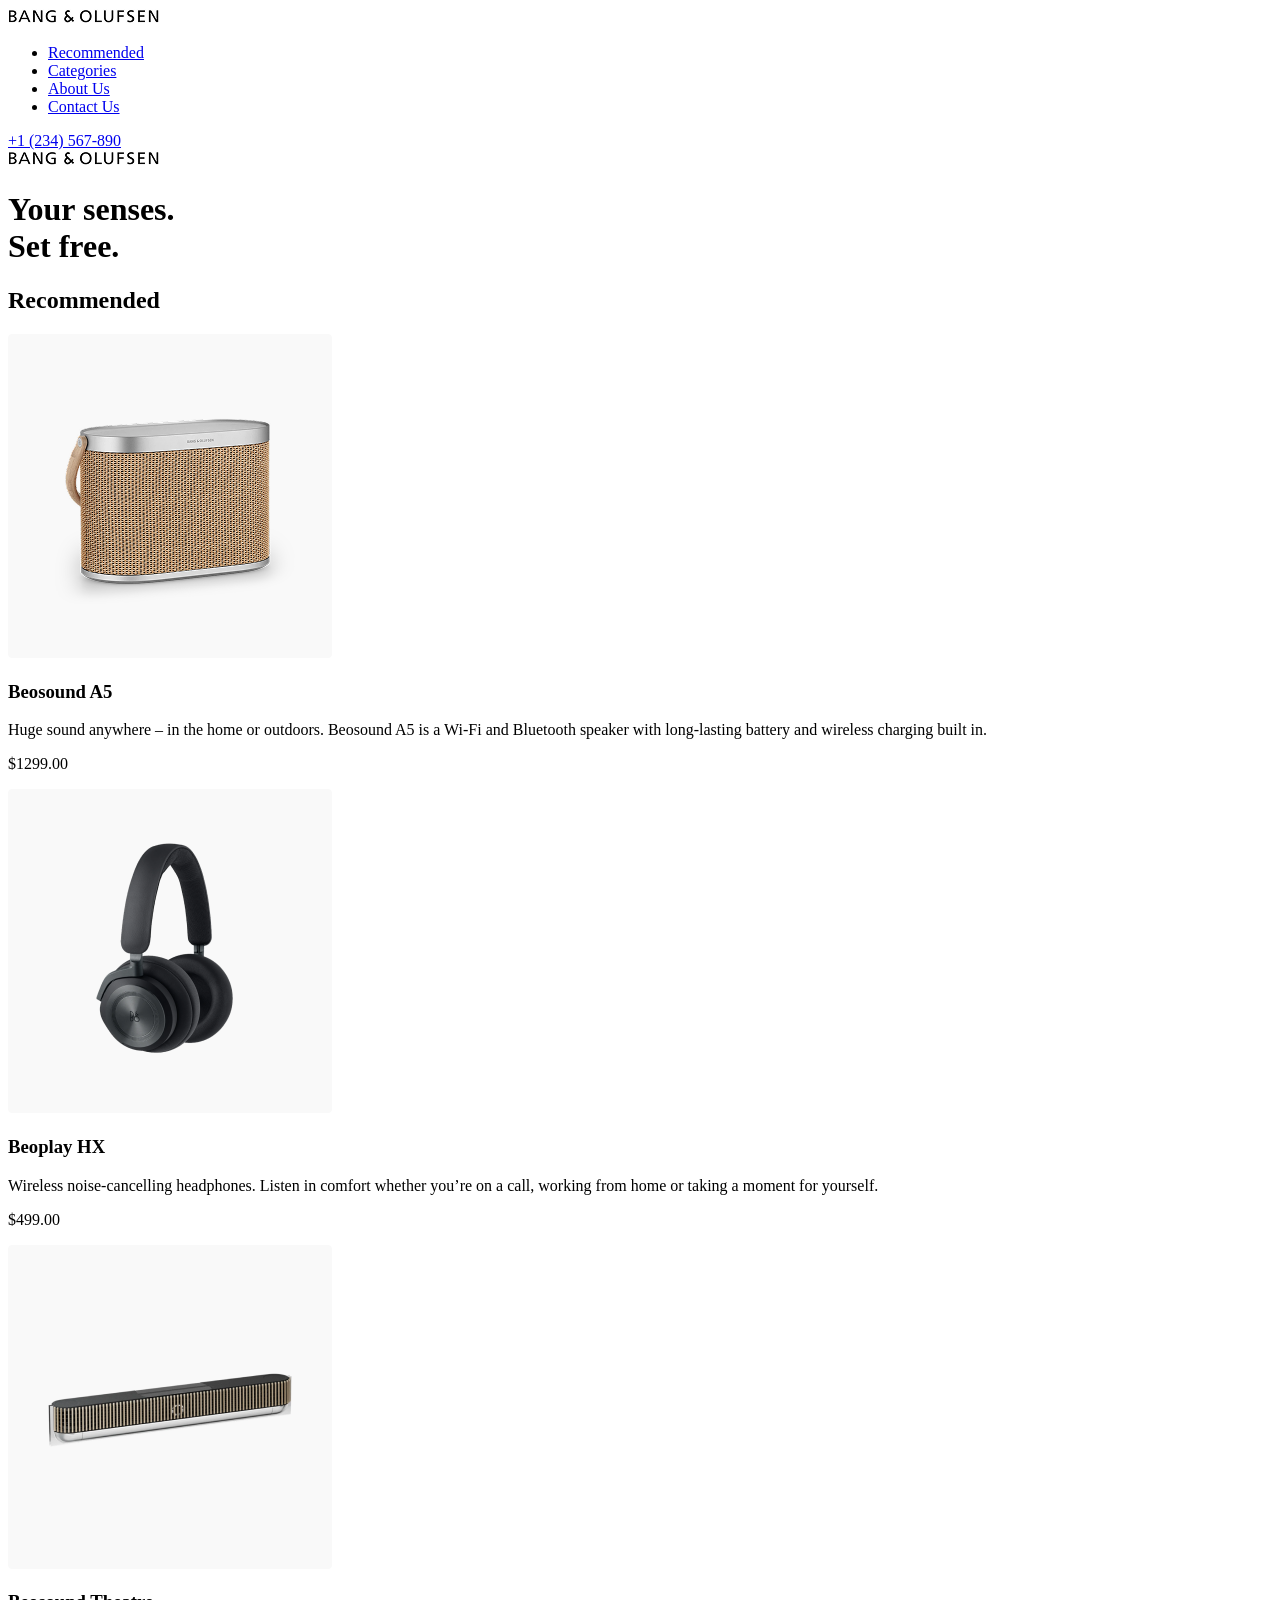
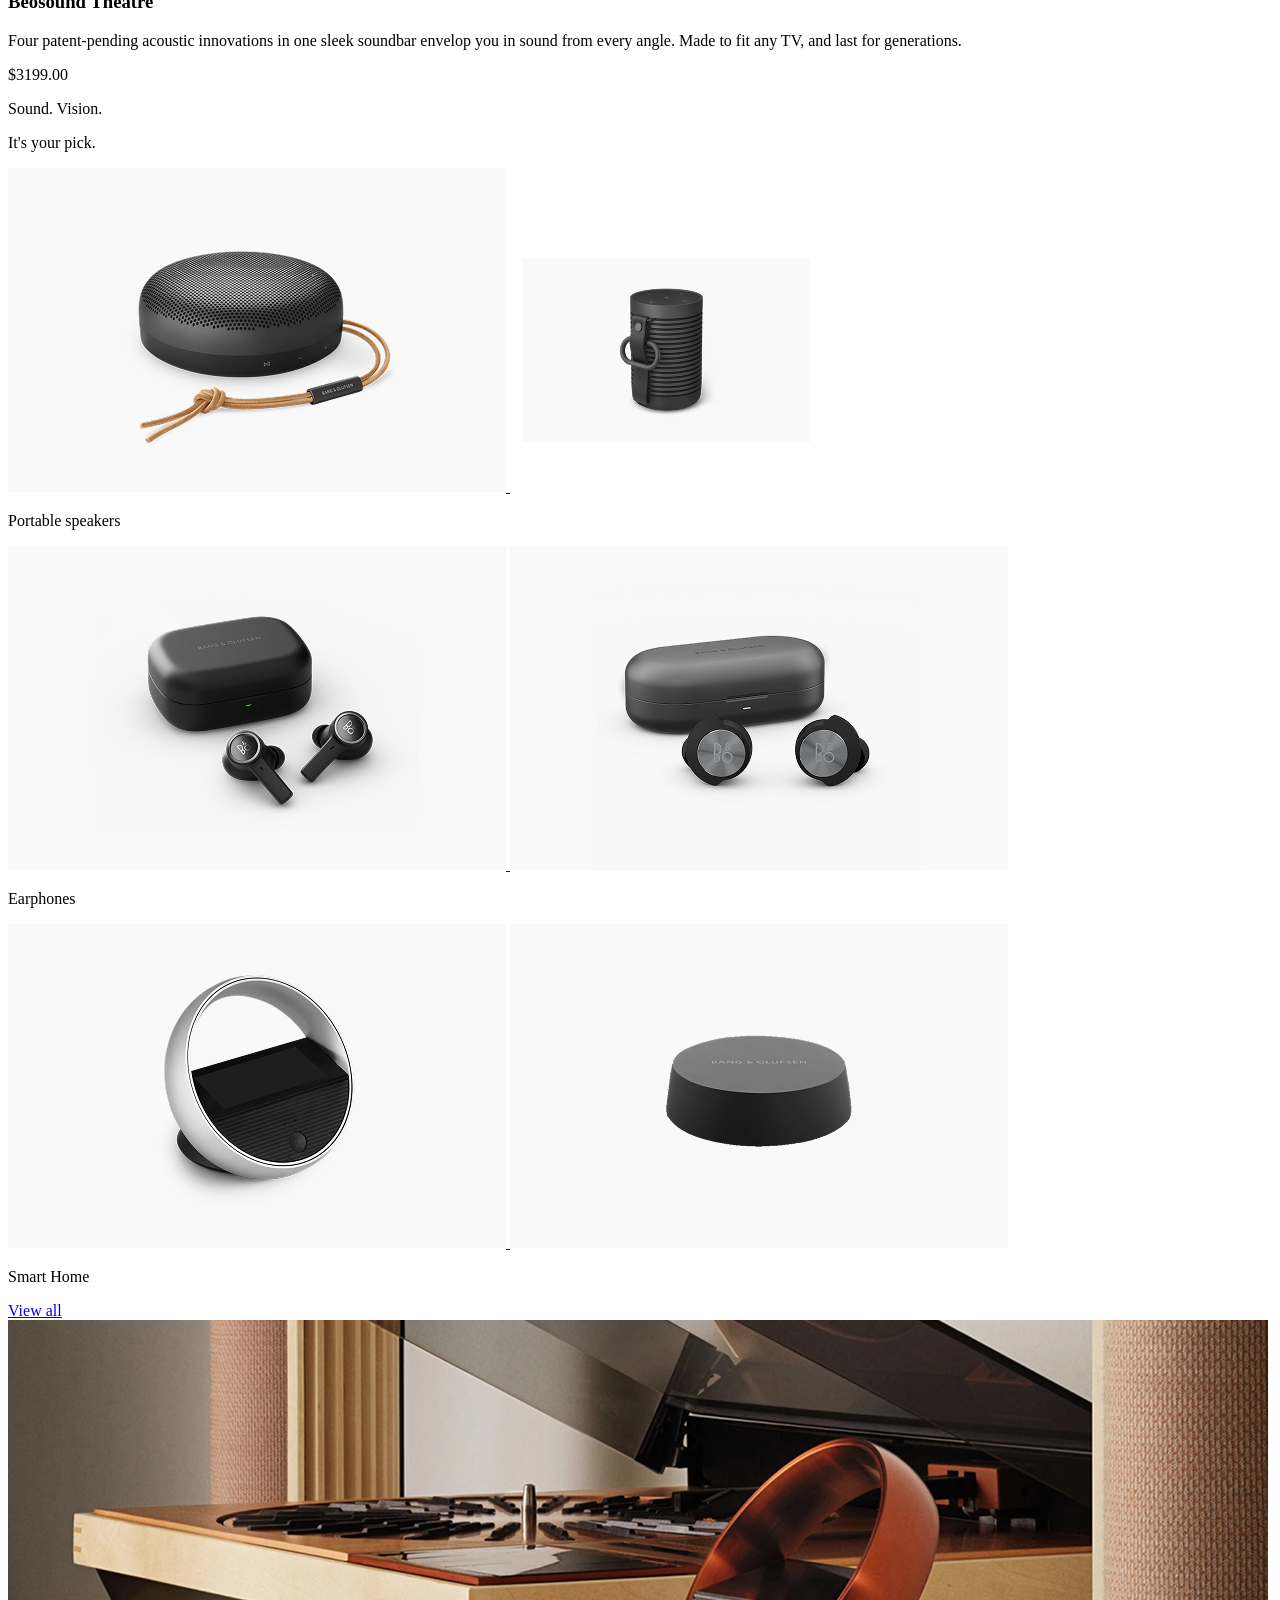
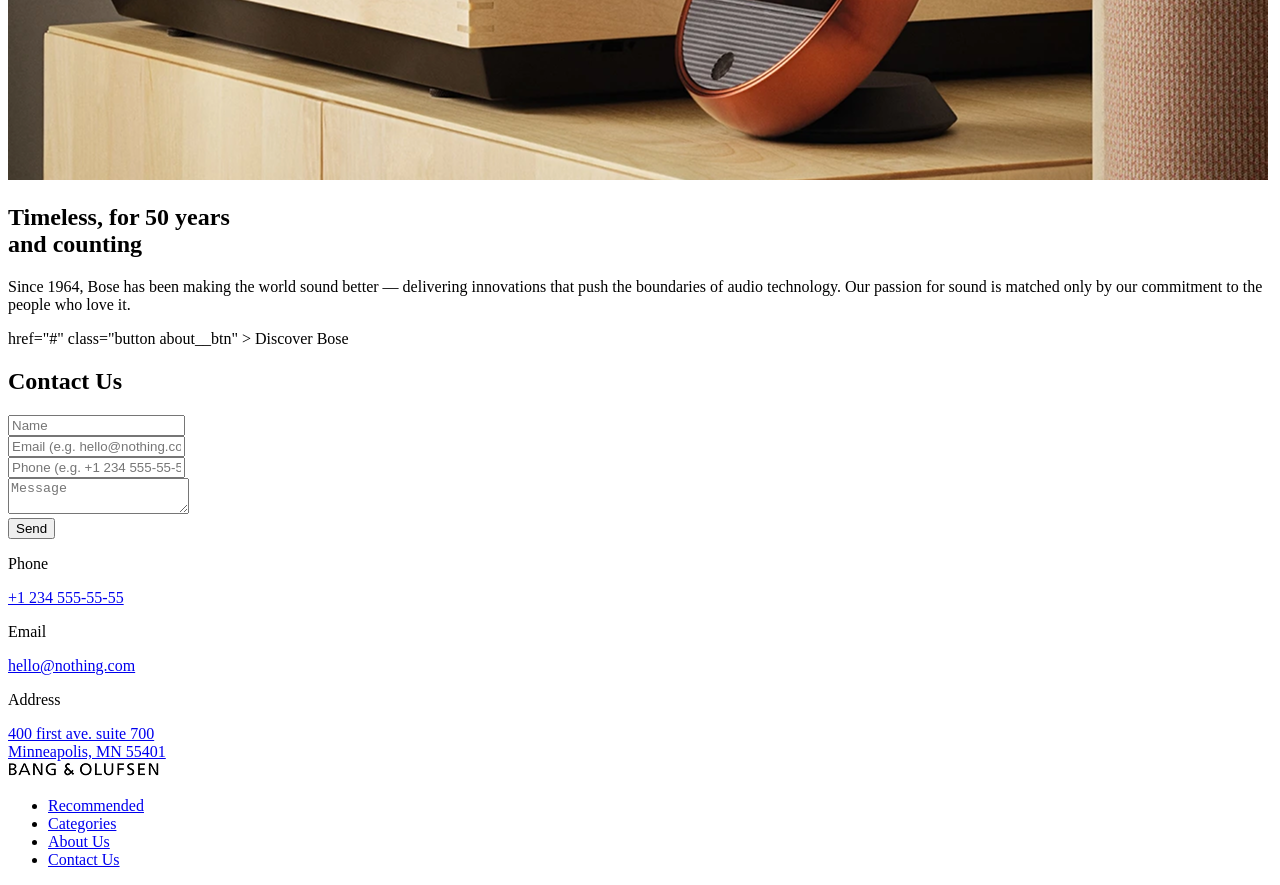
==== commit dd3e99ea: "Landing-page-Pronina-Mariia" ====
--- a/index.html
+++ b/index.html
@@ -245,7 +245,6 @@
 
           <div class="categories__grid">
             <div class="category">
-              <p class="category__title">Portable speakers</p>
               <div class="category__images">
                 <a
                   href="#"
@@ -268,10 +267,10 @@
                   />
                 </a>
               </div>
+              <p class="category__title">Portable speakers</p>
             </div>
 
             <div class="category">
-              <p class="category__title">Earphones</p>
               <div class="category__images">
                 <a
                   href="#"
@@ -294,10 +293,10 @@
                   />
                 </a>
               </div>
+              <p class="category__title">Earphones</p>
             </div>
 
             <div class="category">
-              <p class="category__title">Smart Home</p>
               <div class="category__images">
                 <a
                   href="#"
@@ -320,6 +319,7 @@
                   />
                 </a>
               </div>
+              <p class="category__title">Smart Home</p>
             </div>
           </div>
 
@@ -334,37 +334,39 @@
         </div>
       </section>
       <!-- ABOUT -->
+      <!-- ABOUT -->
       <section
         class="about"
         id="about"
       >
-        <div class="about__container">
-          <div class="about__content animate-on-scroll">
-            <h2 class="about__title">
-              Timeless, for 50 years
-              <br />
-              and counting
-            </h2>
+        <div class="about__img-wrapper animate-on-scroll">
+          <img
+            src="images/img-10.png"
+            alt="Bose turntable"
+            class="about__img"
+          />
+        </div>
+
+        <div class="about__container animate-on-scroll">
+          <h2 class="about__title">
+            Timeless, for 50 years
+            <br />
+            and counting
+          </h2>
+
+          <div class="about__content">
             <p class="about__text">
               Since 1964, Bose has been making the world sound better —
               delivering innovations that push the boundaries of audio
               technology. Our passion for sound is matched only by our
               commitment to the people who love it.
             </p>
-            <a
+
               href="#"
               class="button about__btn"
             >
               Discover Bose
             </a>
-          </div>
-
-          <div class="about__img-wrapper animate-on-scroll">
-            <img
-              src="images/Image.png"
-              alt="Bose turntable"
-              class="about__img"
-            />
           </div>
         </div>
       </section>
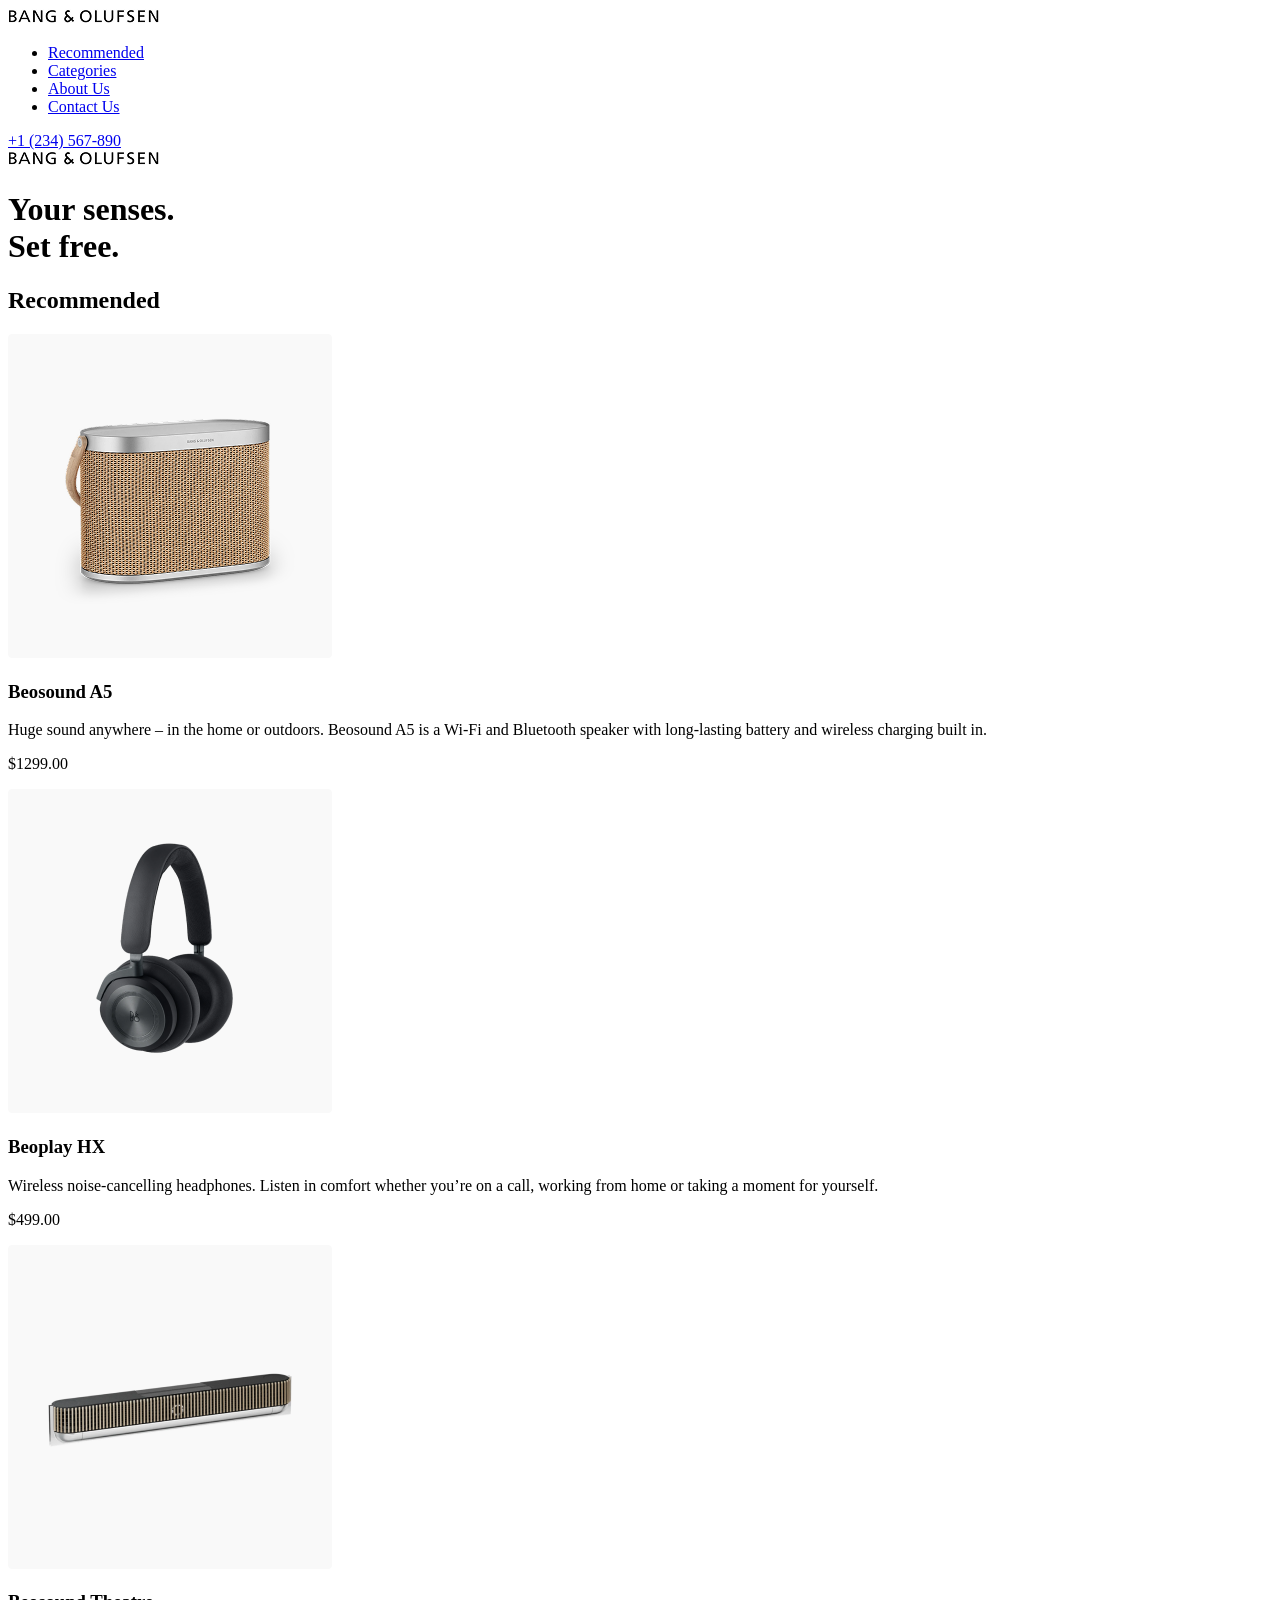
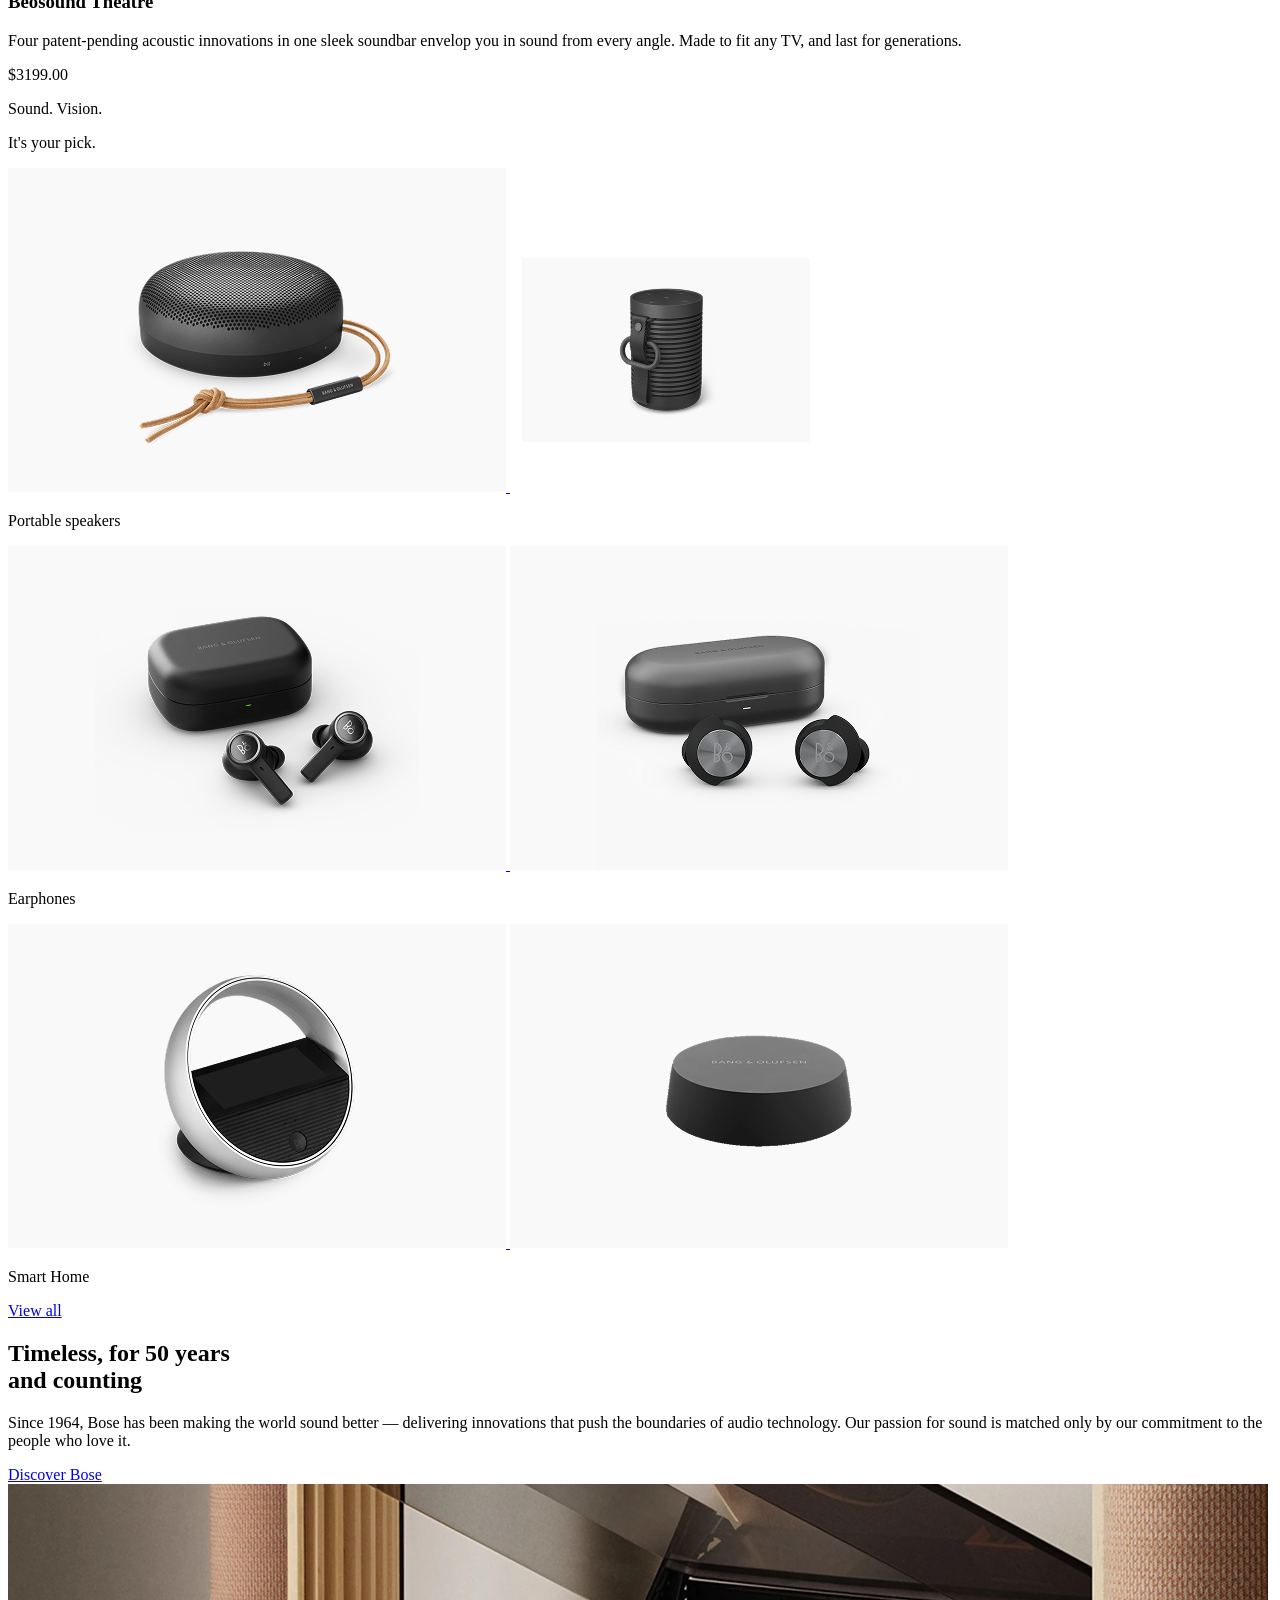
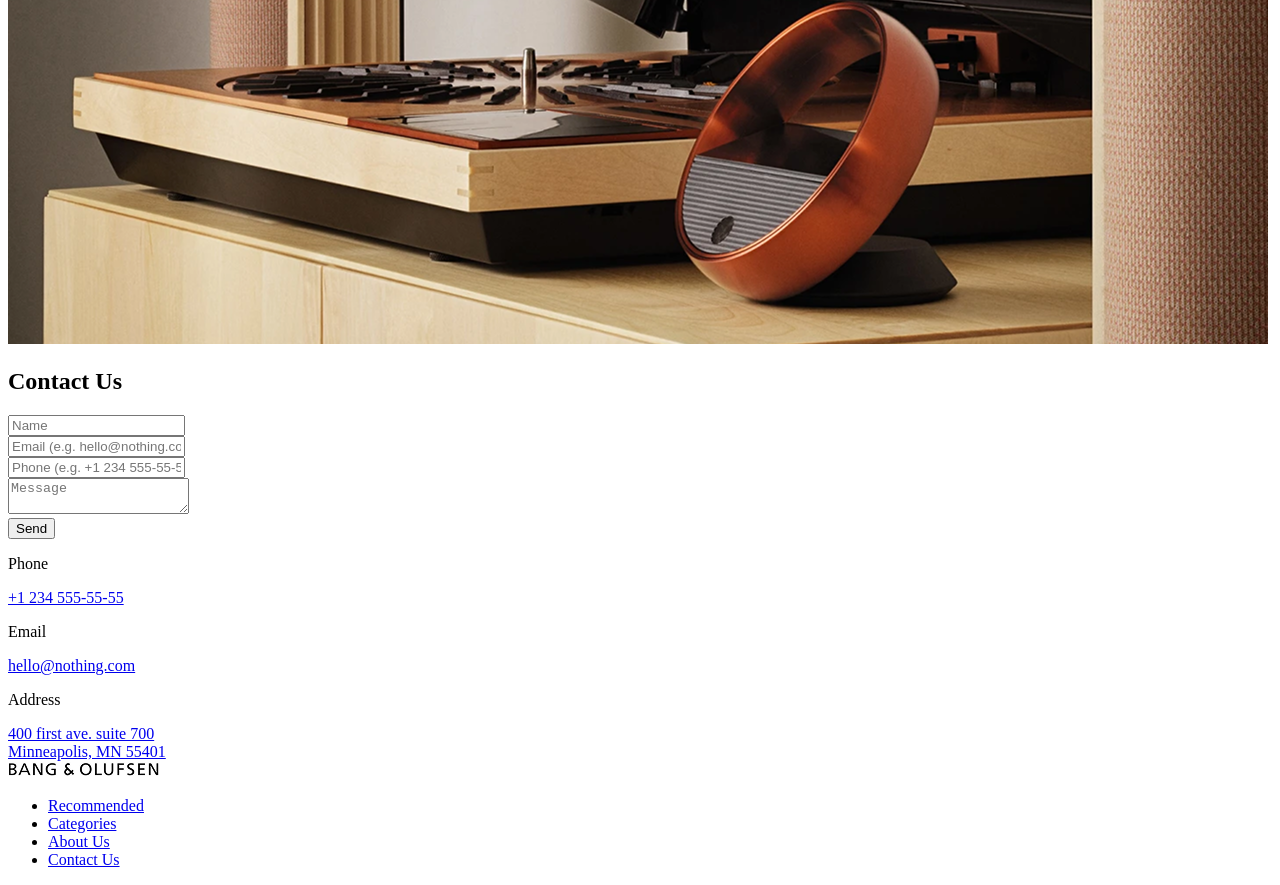
==== commit 4ad4adaa: "Pronina-Mariia-landing-page" ====
--- a/index.html
+++ b/index.html
@@ -334,39 +334,37 @@
         </div>
       </section>
       <!-- ABOUT -->
-      <!-- ABOUT -->
       <section
         class="about"
         id="about"
       >
-        <div class="about__img-wrapper animate-on-scroll">
-          <img
-            src="images/img-10.png"
-            alt="Bose turntable"
-            class="about__img"
-          />
-        </div>
-
-        <div class="about__container animate-on-scroll">
-          <h2 class="about__title">
-            Timeless, for 50 years
-            <br />
-            and counting
-          </h2>
-
-          <div class="about__content">
+        <div class="about__container">
+          <div class="about__content animate-on-scroll">
+            <h2 class="about__title">
+              Timeless, for 50 years
+              <br />
+              and counting
+            </h2>
             <p class="about__text">
               Since 1964, Bose has been making the world sound better —
               delivering innovations that push the boundaries of audio
               technology. Our passion for sound is matched only by our
               commitment to the people who love it.
             </p>
-
+            <a
               href="#"
               class="button about__btn"
             >
               Discover Bose
             </a>
+          </div>
+
+          <div class="about__img-wrapper animate-on-scroll">
+            <img
+              src="images/img-10.png"
+              alt="Bose turntable"
+              class="about__img"
+            />
           </div>
         </div>
       </section>
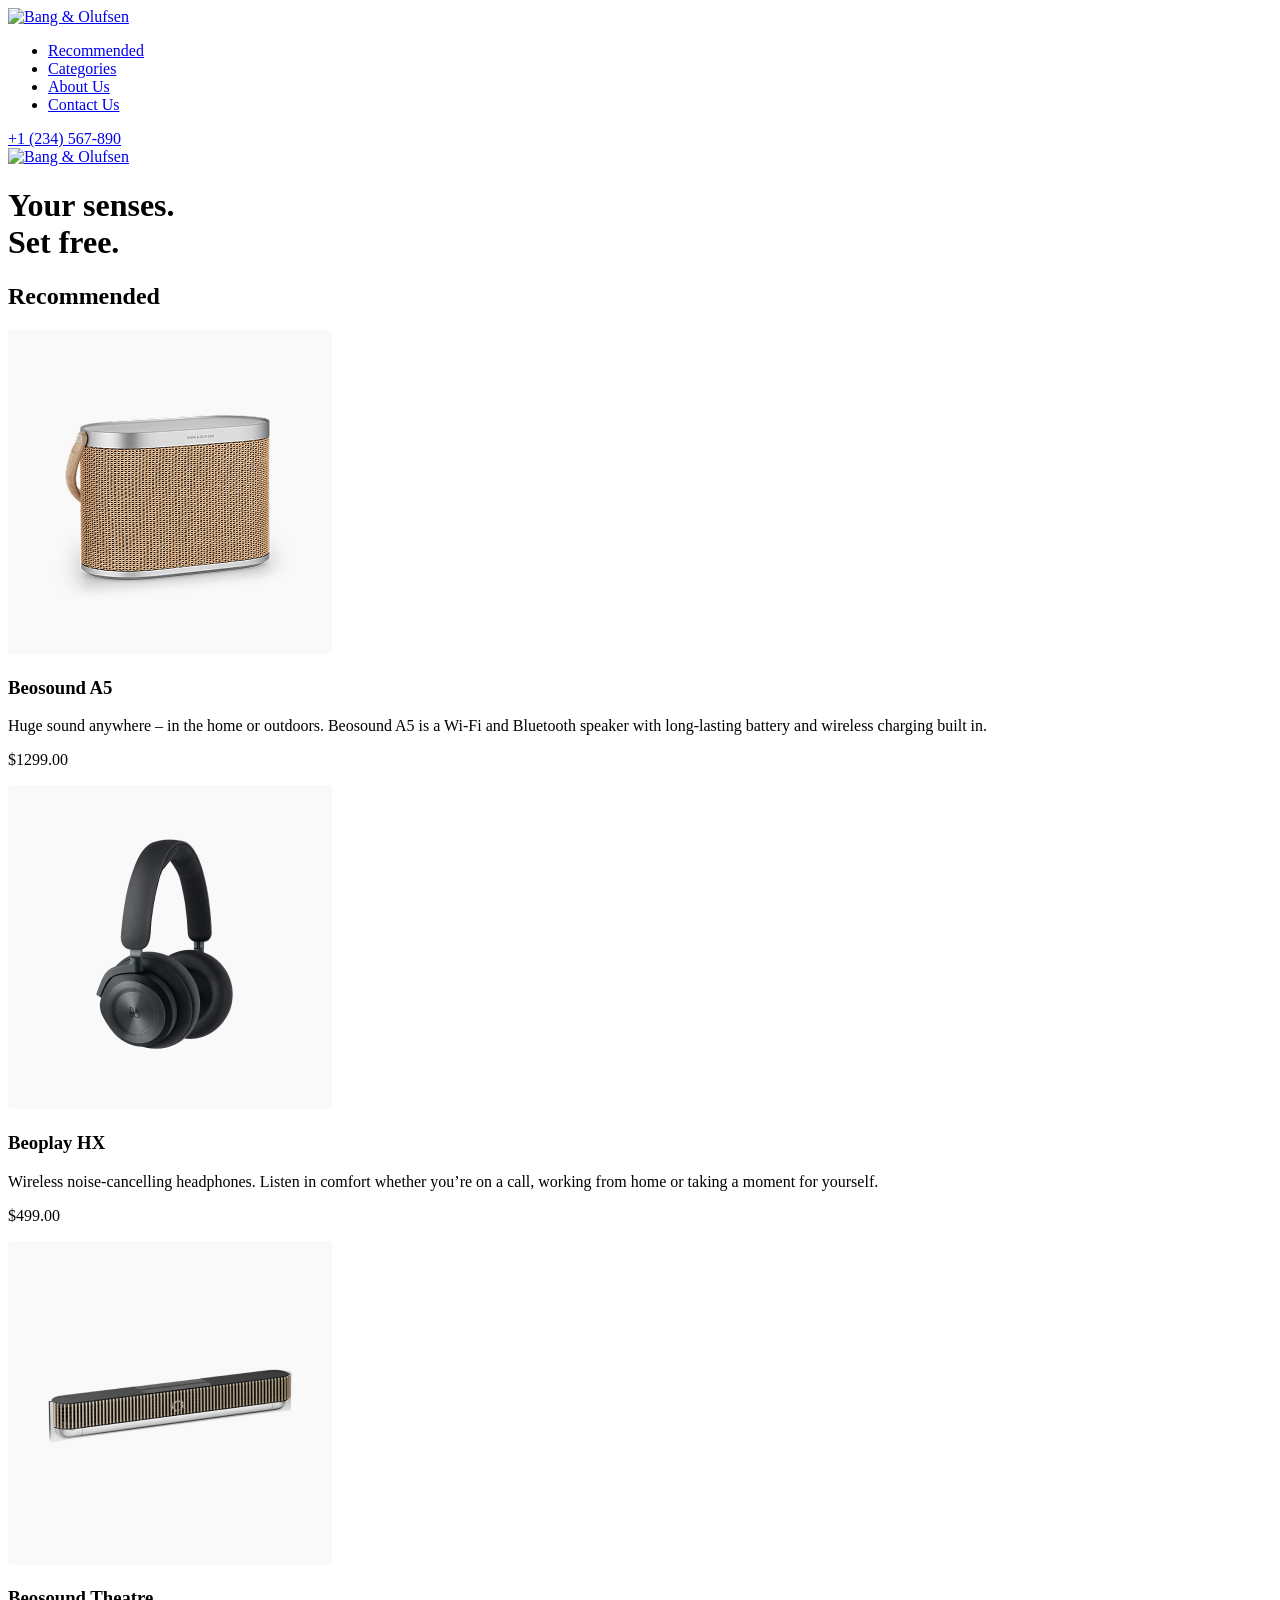
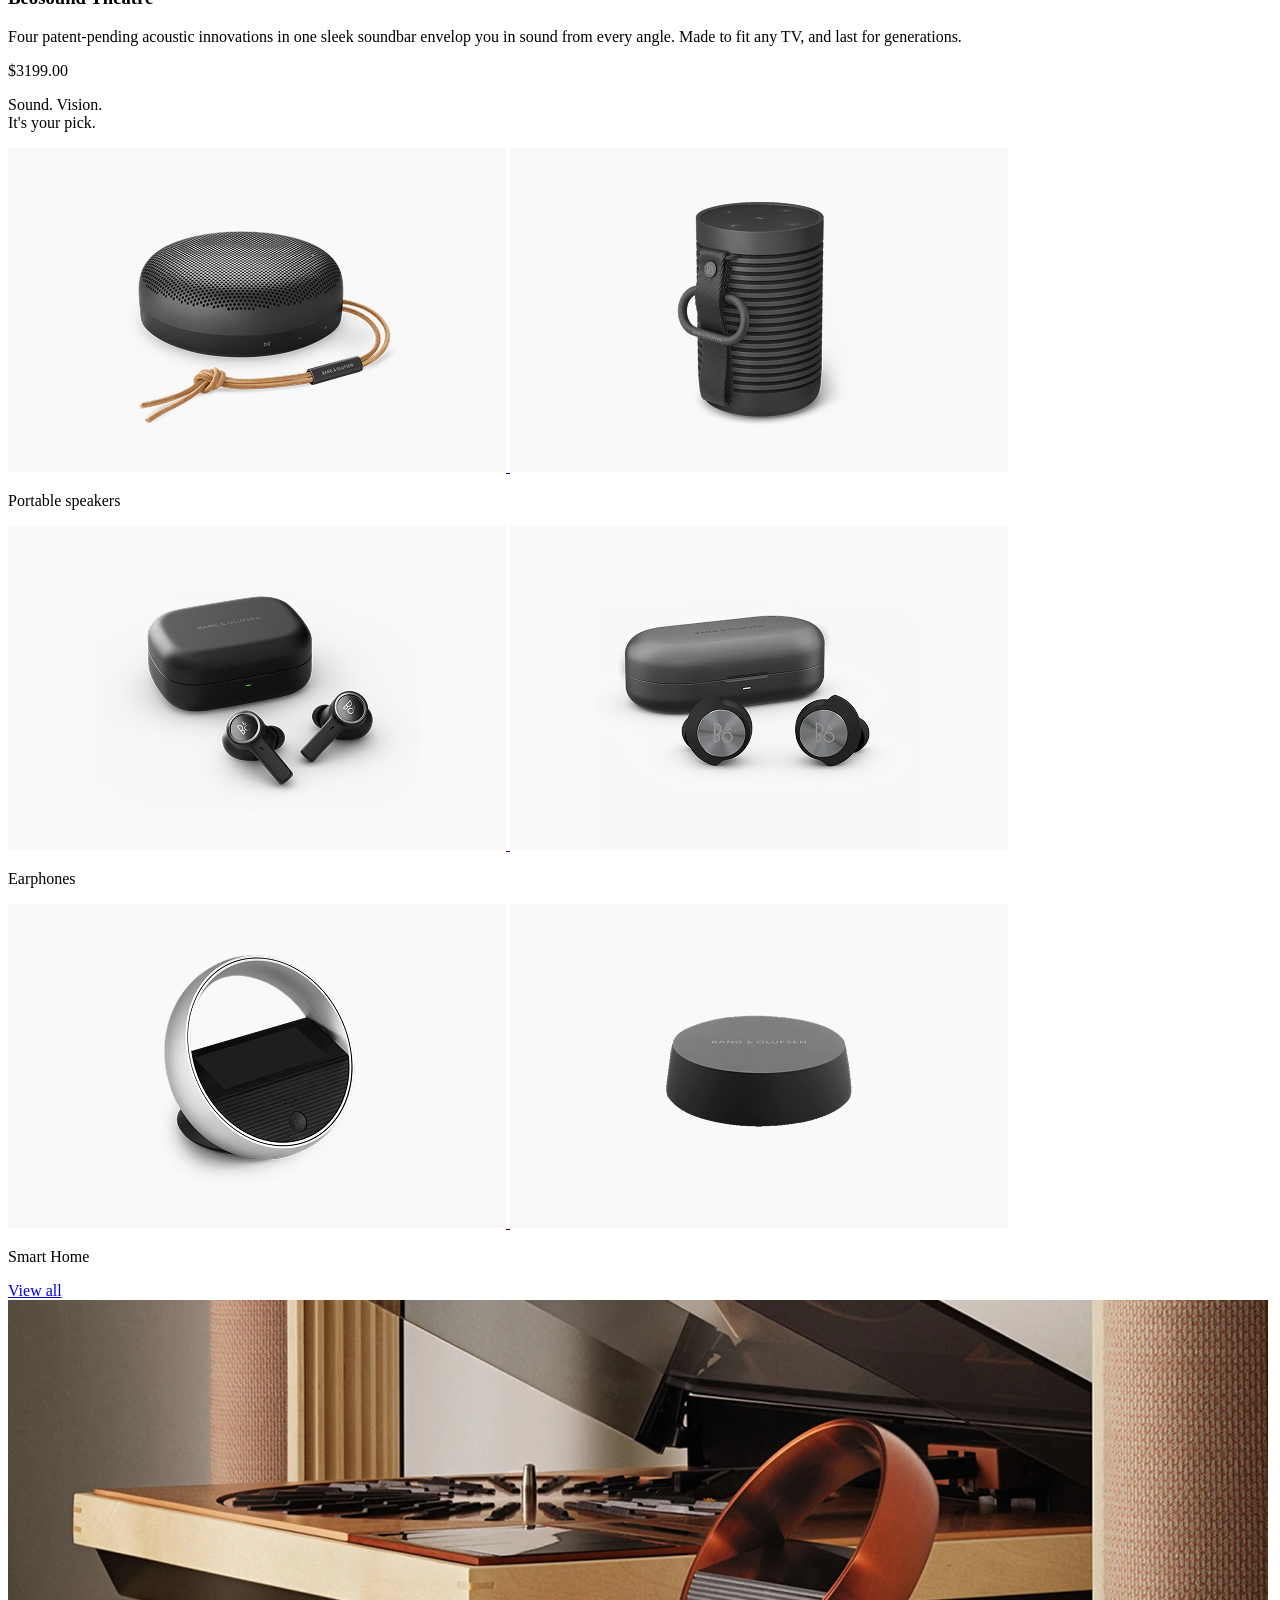
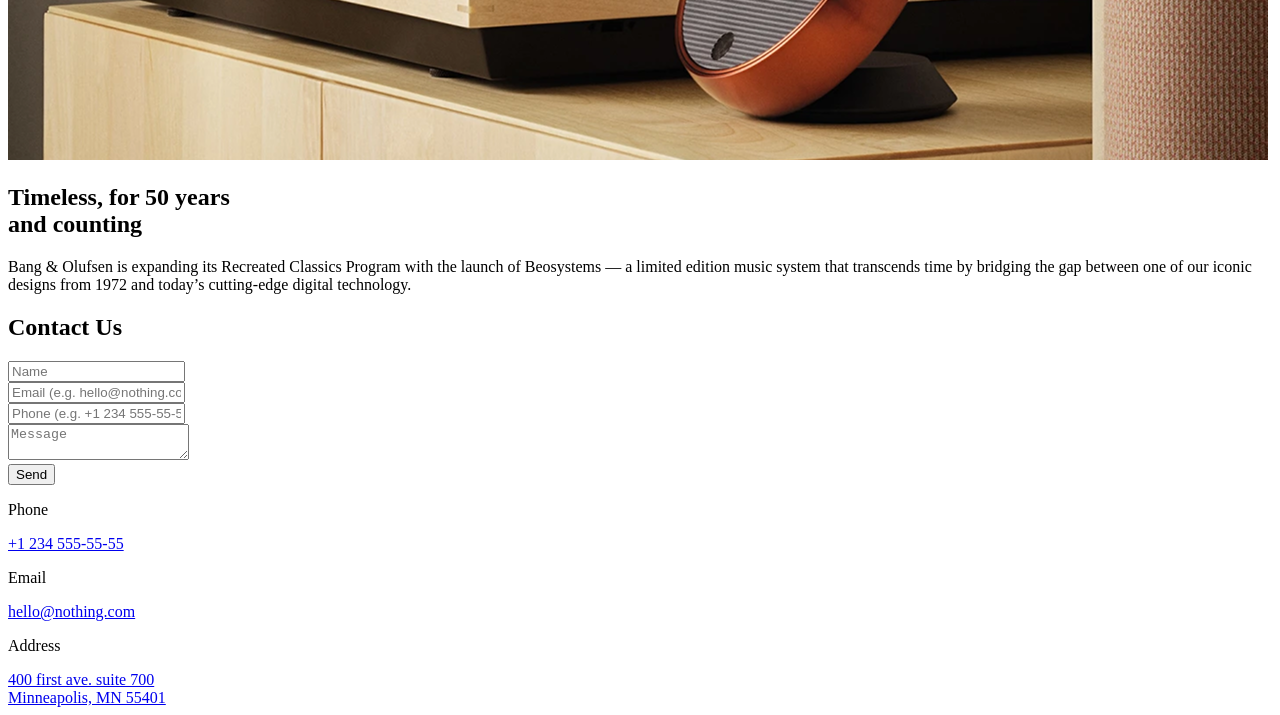
==== commit 9c99d701: "Pronina-portfolio-Landing-page" ====
--- a/index.html
+++ b/index.html
@@ -12,7 +12,7 @@
     <link
       rel="icon"
       type="image/png"
-      href="images/Logo.png"
+      href="images/logo.png"
     />
 
     <!-- Fonts -->
@@ -49,7 +49,7 @@
           class="menu__logo"
         >
           <img
-            src="images/Logo.png"
+            src="images/logo.png"
             alt="Bang & Olufsen"
           />
         </a>
@@ -118,7 +118,7 @@
           class="header__logo"
         >
           <img
-            src="images/Logo.png"
+            src="images/logo.png"
             alt="Bang & Olufsen"
           />
         </a>
@@ -239,8 +239,11 @@
       >
         <div class="categories__container">
           <div class="categories__intro">
-            <p class="categories__subtitle">Sound. Vision.</p>
-            <p class="categories__description">It's your pick.</p>
+            <p class="categories__description">
+              Sound. Vision.
+              <br />
+              It's your pick.
+            </p>
           </div>
 
           <div class="categories__grid">
@@ -338,33 +341,33 @@
         class="about"
         id="about"
       >
-        <div class="about__container">
-          <div class="about__content animate-on-scroll">
-            <h2 class="about__title">
-              Timeless, for 50 years
-              <br />
-              and counting
-            </h2>
-            <p class="about__text">
-              Since 1964, Bose has been making the world sound better —
-              delivering innovations that push the boundaries of audio
-              technology. Our passion for sound is matched only by our
-              commitment to the people who love it.
-            </p>
-            <a
-              href="#"
-              class="button about__btn"
-            >
-              Discover Bose
-            </a>
-          </div>
-
-          <div class="about__img-wrapper animate-on-scroll">
+        <div class="about__media animate-on-scroll">
+          <picture>
+            <source
+              media="(max-width: 767px)"
+              srcset="images/img-10-mobile.png"
+            />
             <img
               src="images/img-10.png"
               alt="Bose turntable"
               class="about__img"
             />
+          </picture>
+        </div>
+        <div class="about__container animate-on-scroll">
+          <h2 class="about__title">
+            Timeless, for 50 years
+            <br />
+            and counting
+          </h2>
+          <div class="about__content">
+            <p class="about__text">
+              Bang &amp; Olufsen is expanding its Recreated Classics Program
+              with the launch of Beosystems — a limited edition music system
+              that transcends time by bridging the gap between one of our iconic
+              designs from 1972 and today&rsquo;s cutting-edge digital
+              technology.
+            </p>
           </div>
         </div>
       </section>
@@ -380,7 +383,7 @@
           <div class="contact__wrapper">
             <form
               class="contact__form animate-on-scroll"
-              onsubmit="this.reset(); return false;"
+              novalidate
             >
               <div class="form-field">
                 <input
@@ -476,59 +479,10 @@
       </section>
     </main>
 
-    <!-- ======================== FOOTER ======================== -->
-    <footer class="footer">
-      <div class="footer__top">
-        <a
-          href="#top"
-          class="footer__logo"
-        >
-          <img
-            src="images/Logo.png"
-            alt="Bang & Olufsen"
-          />
-        </a>
-
-        <nav class="footer__nav">
-          <ul class="footer__list">
-            <li>
-              <a
-                href="#recommended"
-                class="footer__link"
-              >
-                Recommended
-              </a>
-            </li>
-            <li>
-              <a
-                href="#categories"
-                class="footer__link"
-              >
-                Categories
-              </a>
-            </li>
-            <li>
-              <a
-                href="#about"
-                class="footer__link"
-              >
-                About Us
-              </a>
-            </li>
-            <li>
-              <a
-                href="#contact"
-                class="footer__link"
-              >
-                Contact Us
-              </a>
-            </li>
-          </ul>
-        </nav>
-      </div>
-    </footer>
-
     <!-- Scroll animation script -->
-    <script src="src/scripts/main.js"></script>
+    <script
+      type="module"
+      src="src/scripts/main.js"
+    ></script>
   </body>
 </html>
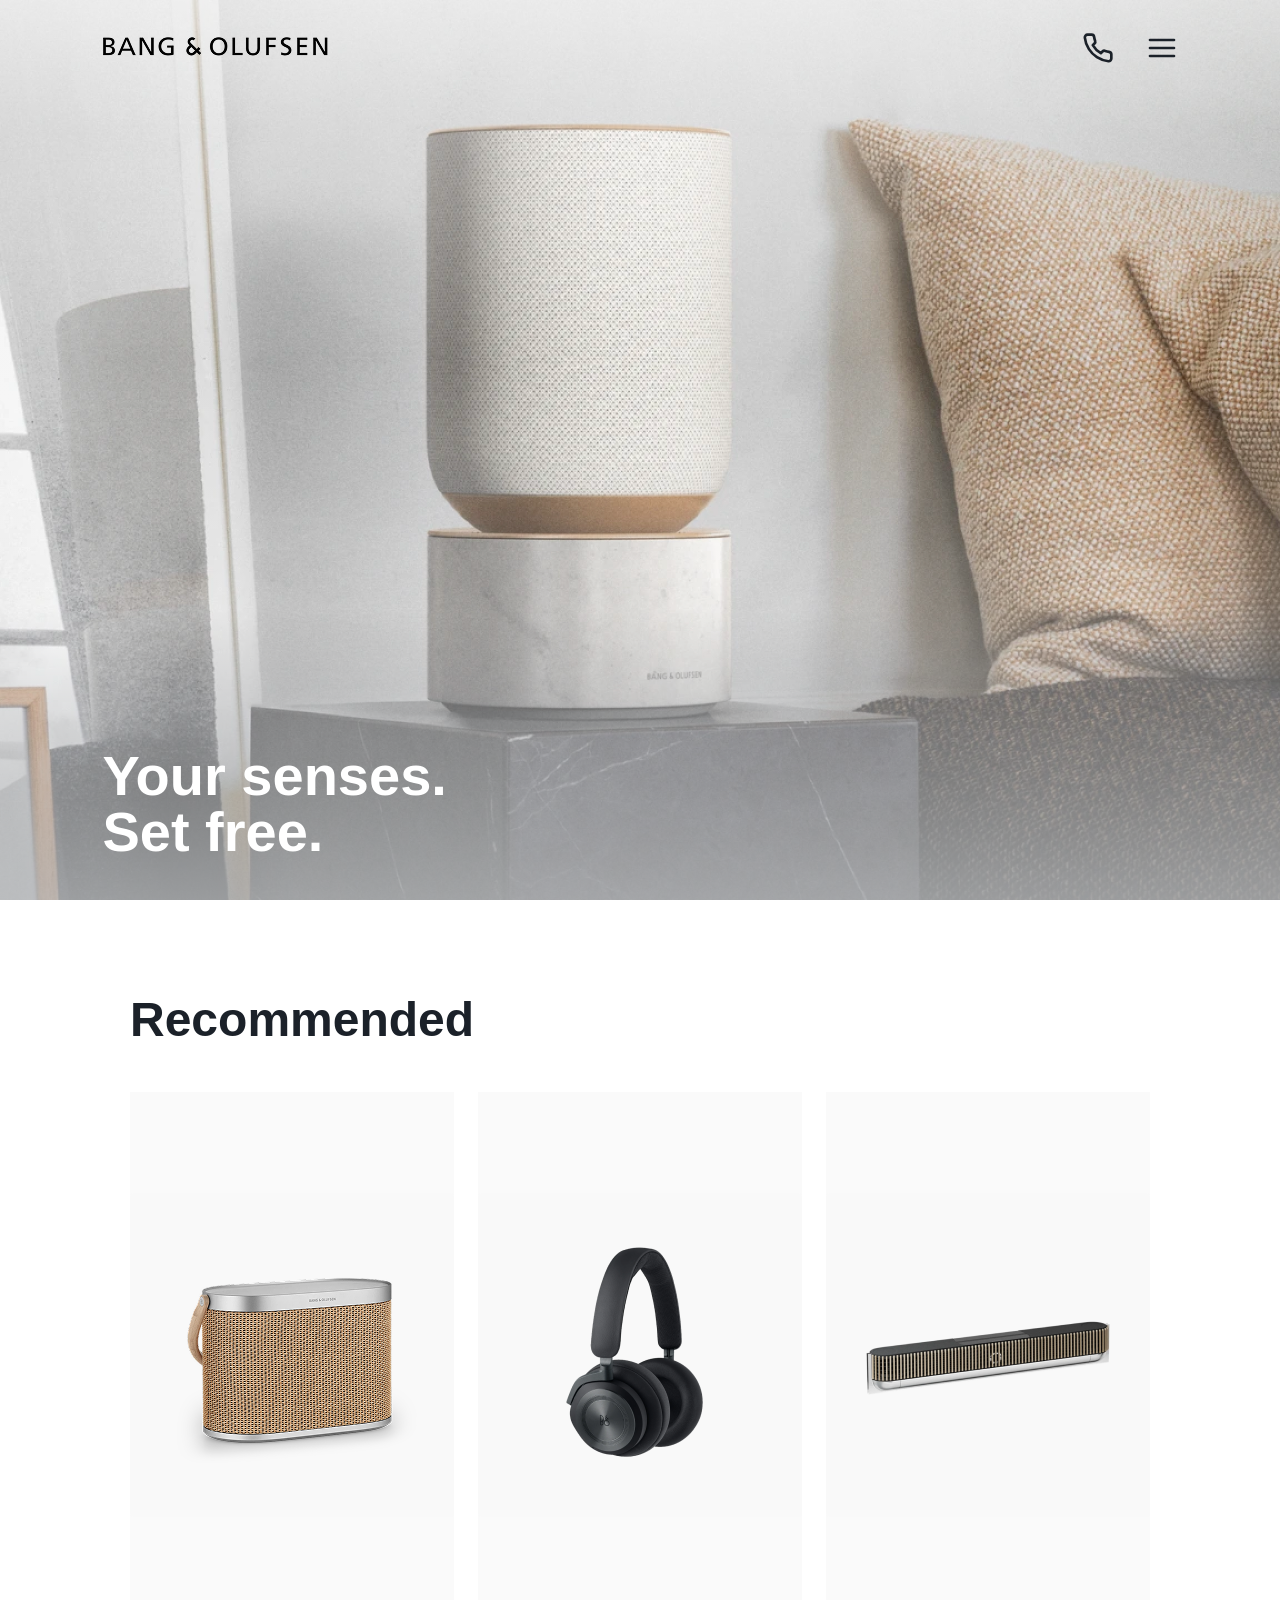
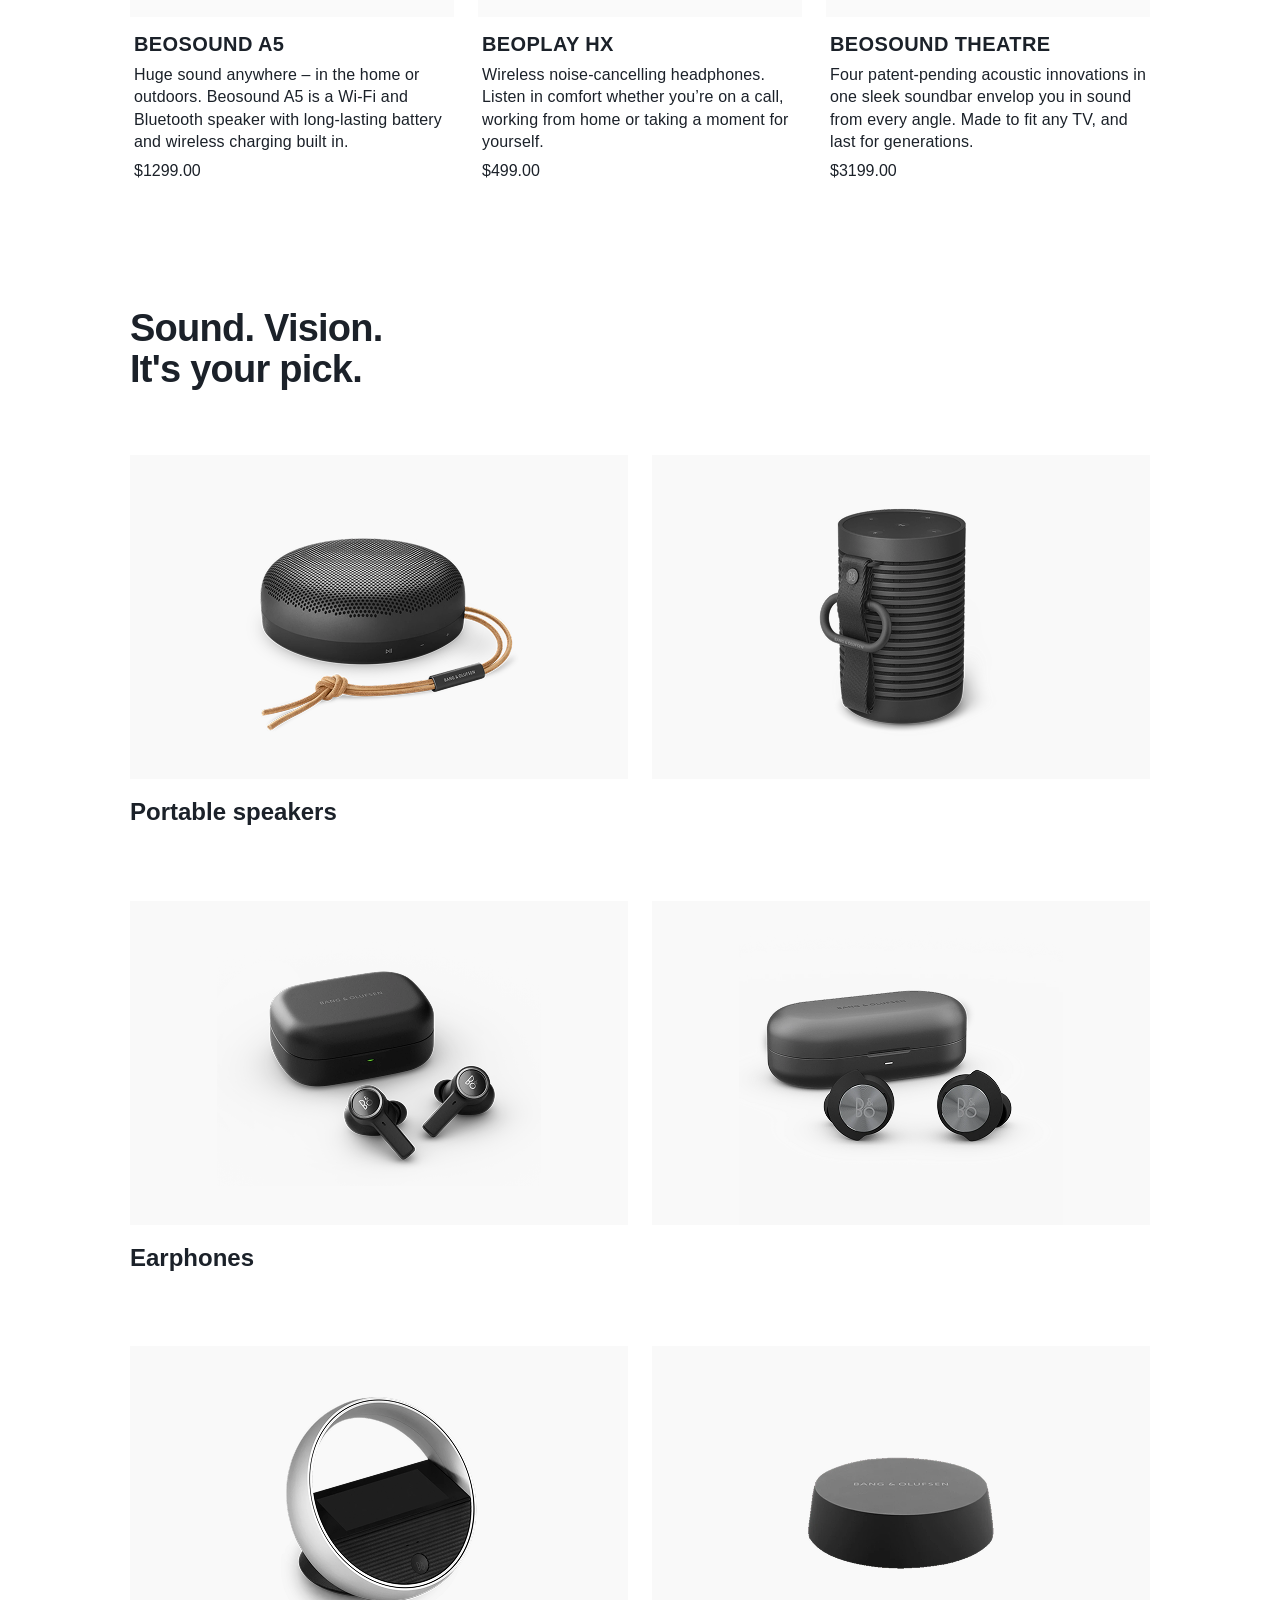
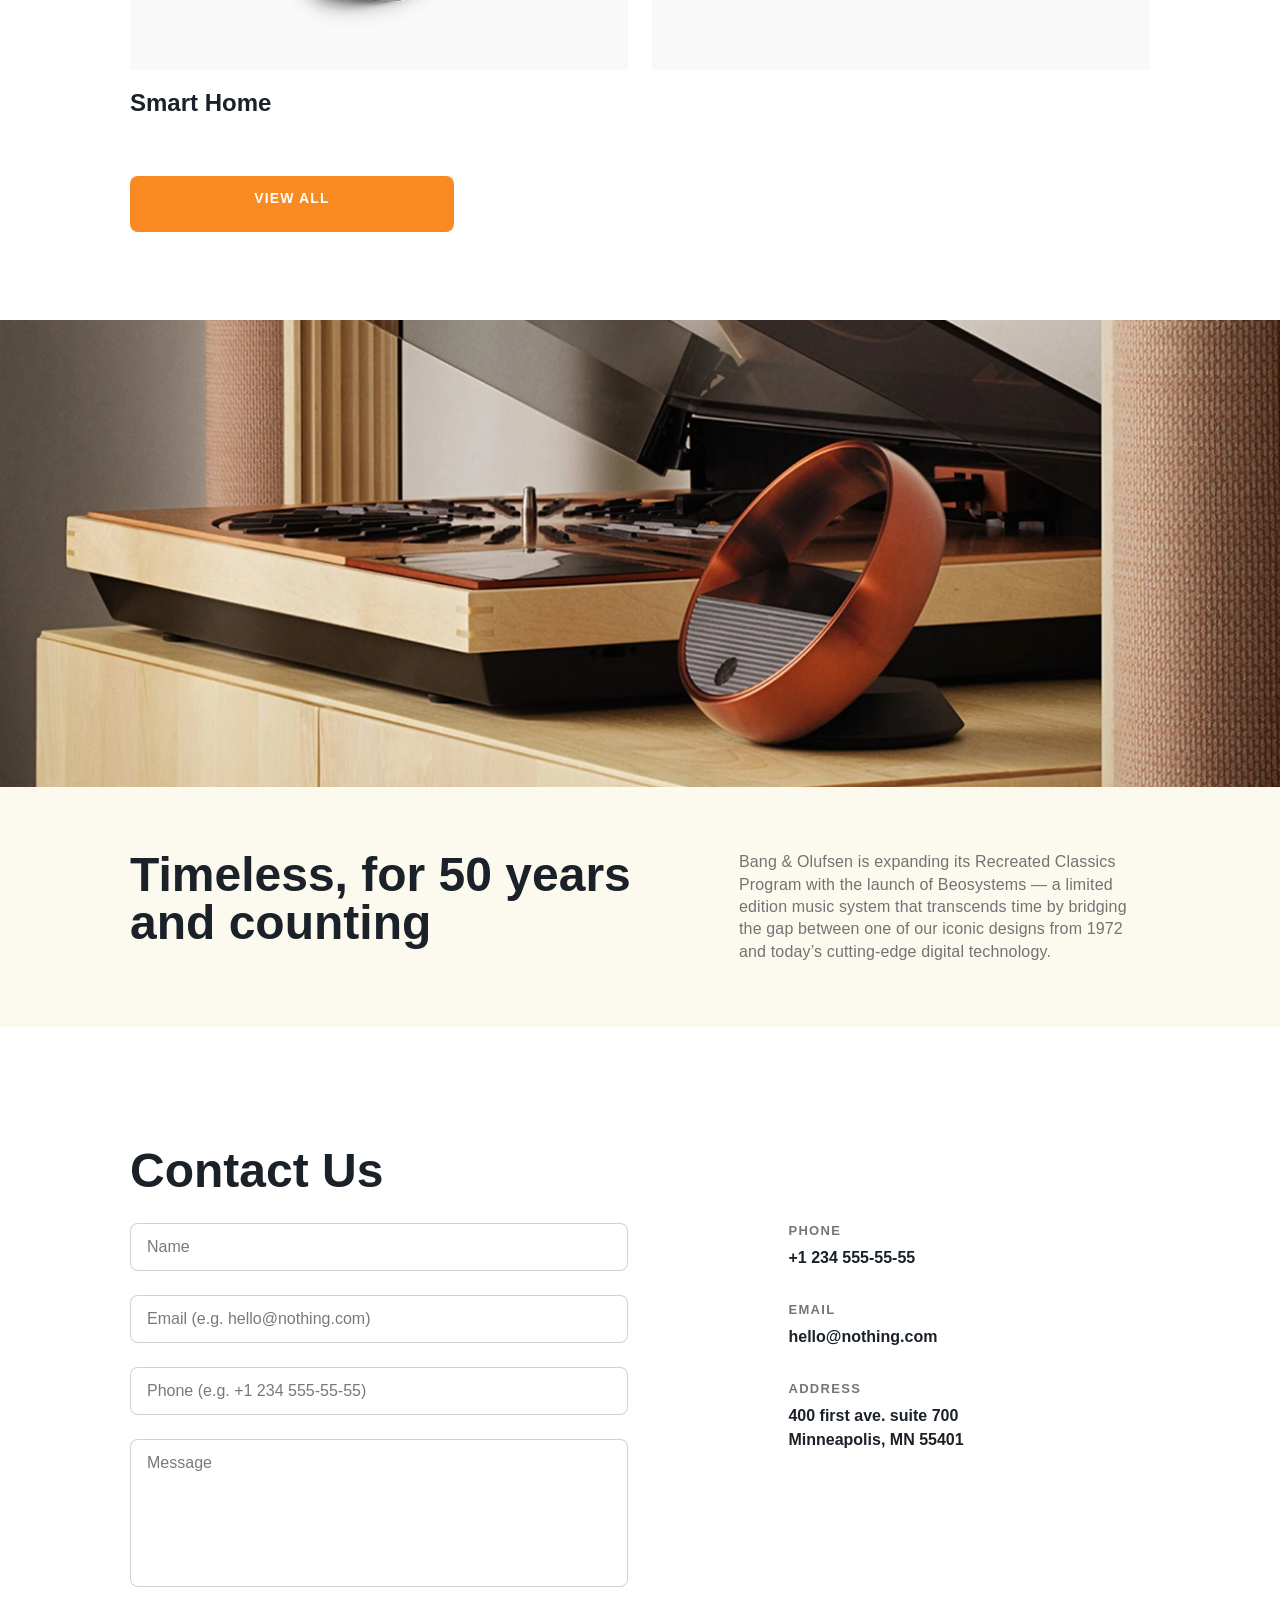
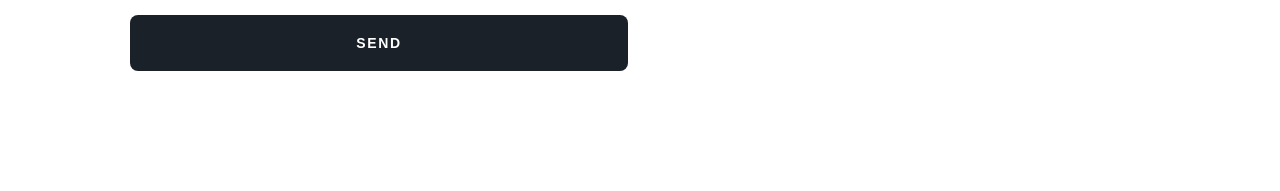
==== commit 2d580df2: "make build" ====
--- a/index.html
+++ b/index.html
@@ -12,7 +12,7 @@
     <link
       rel="icon"
       type="image/png"
-      href="images/logo.png"
+      href="https://proninamariia.github.io/layout_landing-page/assets/logo-CQTl_MGf.png"
     />
 
     <!-- Fonts -->
@@ -31,10 +31,8 @@
     />
 
     <!-- Styles -->
-    <link
-      rel="stylesheet"
-      href="src/styles/main.scss"
-    />
+    <script type="module" crossorigin src="https://proninamariia.github.io/layout_landing-page/assets/index-C3FSg4qb.js"></script>
+    <link rel="stylesheet" crossorigin href="https://proninamariia.github.io/layout_landing-page/assets/index-dxzLd-gX.css">
   </head>
 
   <body class="page">
@@ -49,7 +47,7 @@
           class="menu__logo"
         >
           <img
-            src="images/logo.png"
+            src="[data-uri]"
             alt="Bang & Olufsen"
           />
         </a>
@@ -118,7 +116,7 @@
           class="header__logo"
         >
           <img
-            src="images/logo.png"
+            src="[data-uri]"
             alt="Bang & Olufsen"
           />
         </a>
@@ -164,7 +162,7 @@
               >
                 <div class="product-card__img-wrapper">
                   <img
-                    src="images/img-1.png"
+                    src="https://proninamariia.github.io/layout_landing-page/assets/img-1-D1_wvupj.png"
                     alt="Beosound A5"
                     class="product-card__img"
                   />
@@ -188,7 +186,7 @@
               >
                 <div class="product-card__img-wrapper">
                   <img
-                    src="images/img-2.png"
+                    src="https://proninamariia.github.io/layout_landing-page/assets/img-2-Cow3to1Y.png"
                     alt="Beoplay HX"
                     class="product-card__img"
                   />
@@ -212,7 +210,7 @@
               >
                 <div class="product-card__img-wrapper">
                   <img
-                    src="images/img-3.png"
+                    src="https://proninamariia.github.io/layout_landing-page/assets/img-3-CyUYFeY6.png"
                     alt="Beosound Theatre"
                     class="product-card__img"
                   />
@@ -254,7 +252,7 @@
                   class="category__img-link"
                 >
                   <img
-                    src="images/img-4.png"
+                    src="https://proninamariia.github.io/layout_landing-page/assets/img-4-dVJQNdYE.png"
                     alt="Portable speaker"
                     class="category__img"
                   />
@@ -264,7 +262,7 @@
                   class="category__img-link"
                 >
                   <img
-                    src="images/img-5.png"
+                    src="https://proninamariia.github.io/layout_landing-page/assets/img-5-vlVlRvLa.png"
                     alt="Portable speaker"
                     class="category__img"
                   />
@@ -280,7 +278,7 @@
                   class="category__img-link"
                 >
                   <img
-                    src="images/img-6.png"
+                    src="https://proninamariia.github.io/layout_landing-page/assets/img-6-BWRs8edg.png"
                     alt="Earphones"
                     class="category__img"
                   />
@@ -290,7 +288,7 @@
                   class="category__img-link"
                 >
                   <img
-                    src="images/img-7.png"
+                    src="https://proninamariia.github.io/layout_landing-page/assets/img-7-UvIvdU5G.png"
                     alt="Earphones"
                     class="category__img"
                   />
@@ -306,7 +304,7 @@
                   class="category__img-link"
                 >
                   <img
-                    src="images/img-8.png"
+                    src="https://proninamariia.github.io/layout_landing-page/assets/img-8-R2-o_R8R.png"
                     alt="Smart Home device"
                     class="category__img"
                   />
@@ -316,7 +314,7 @@
                   class="category__img-link"
                 >
                   <img
-                    src="images/img-9.png"
+                    src="https://proninamariia.github.io/layout_landing-page/assets/img-9-DL3uxM16.png"
                     alt="Smart Home device"
                     class="category__img"
                   />
@@ -345,10 +343,10 @@
           <picture>
             <source
               media="(max-width: 767px)"
-              srcset="images/img-10-mobile.png"
+              srcset="https://proninamariia.github.io/layout_landing-page/assets/img-10-mobile-D4j-8Aj0.png"
             />
             <img
-              src="images/img-10.png"
+              src="https://proninamariia.github.io/layout_landing-page/assets/img-10-Csojad5n.png"
               alt="Bose turntable"
               class="about__img"
             />
@@ -480,9 +478,5 @@
     </main>
 
     <!-- Scroll animation script -->
-    <script
-      type="module"
-      src="src/scripts/main.js"
-    ></script>
   </body>
 </html>
